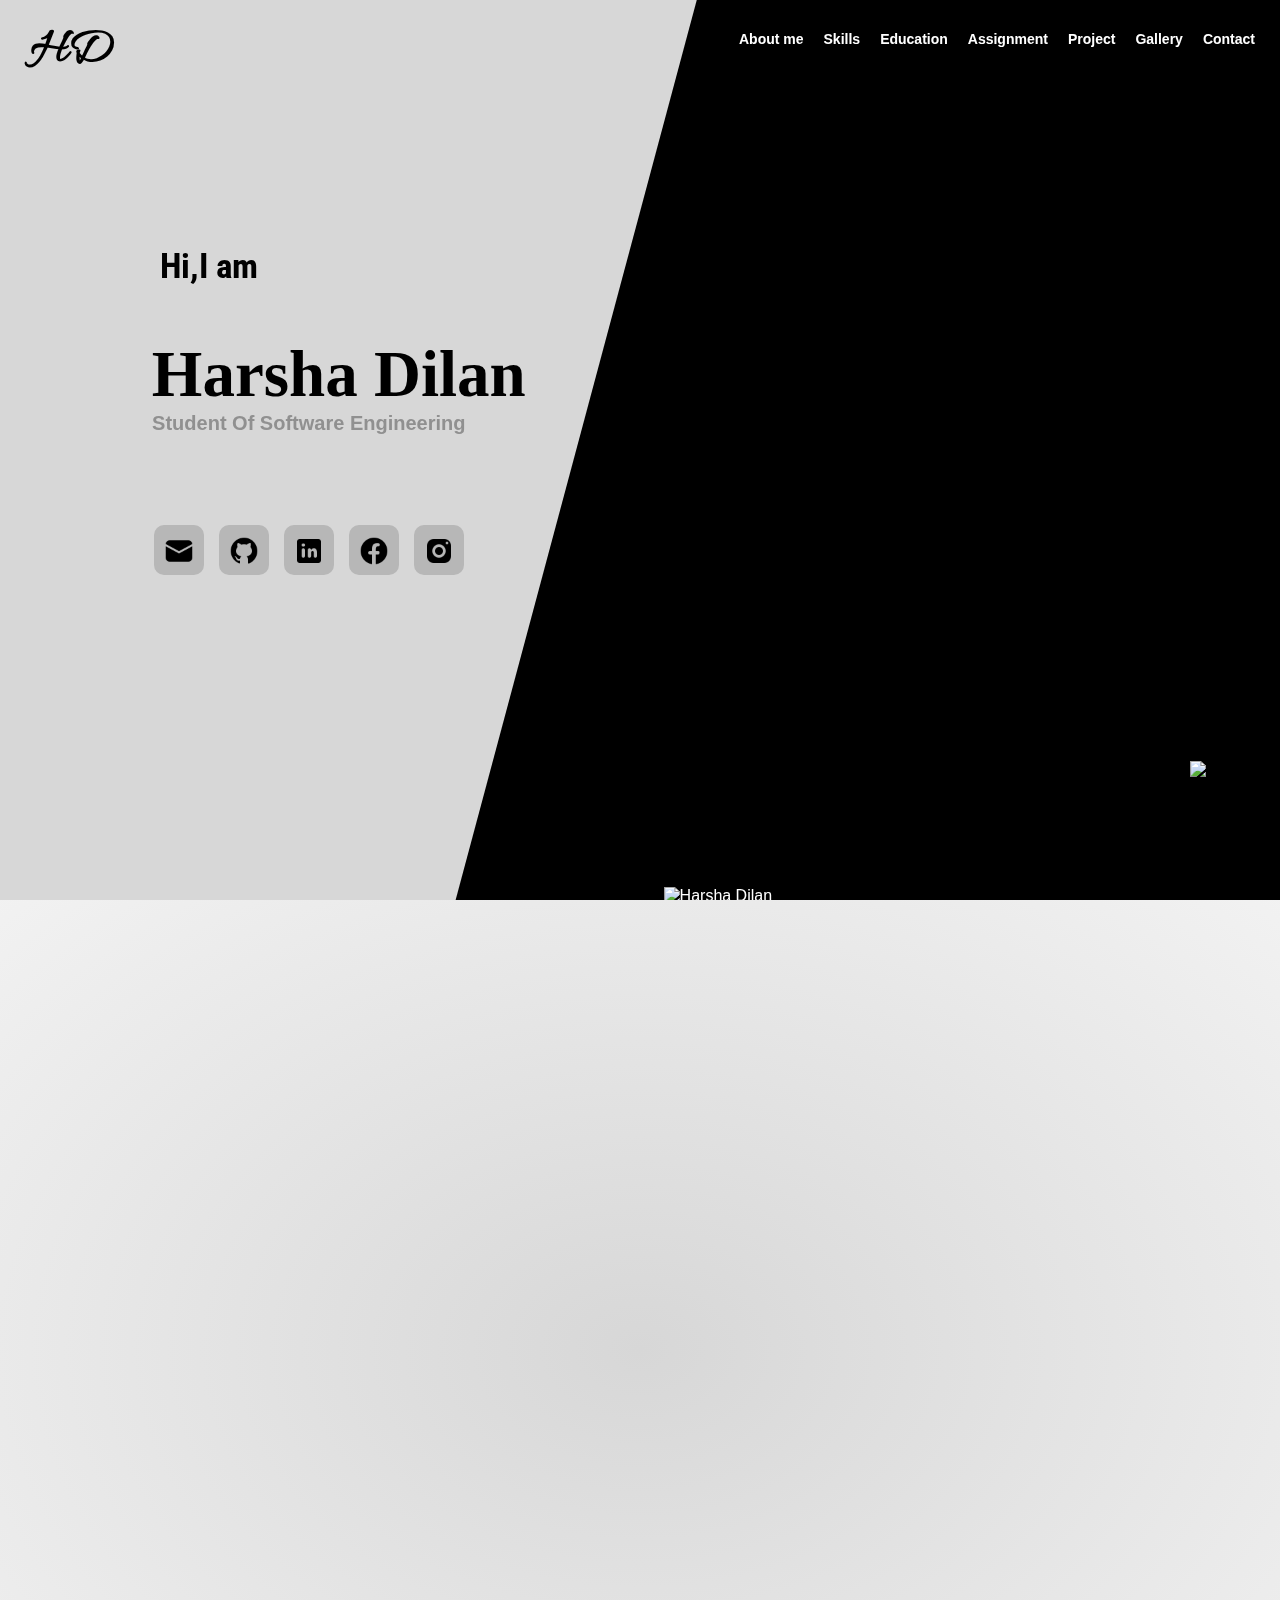
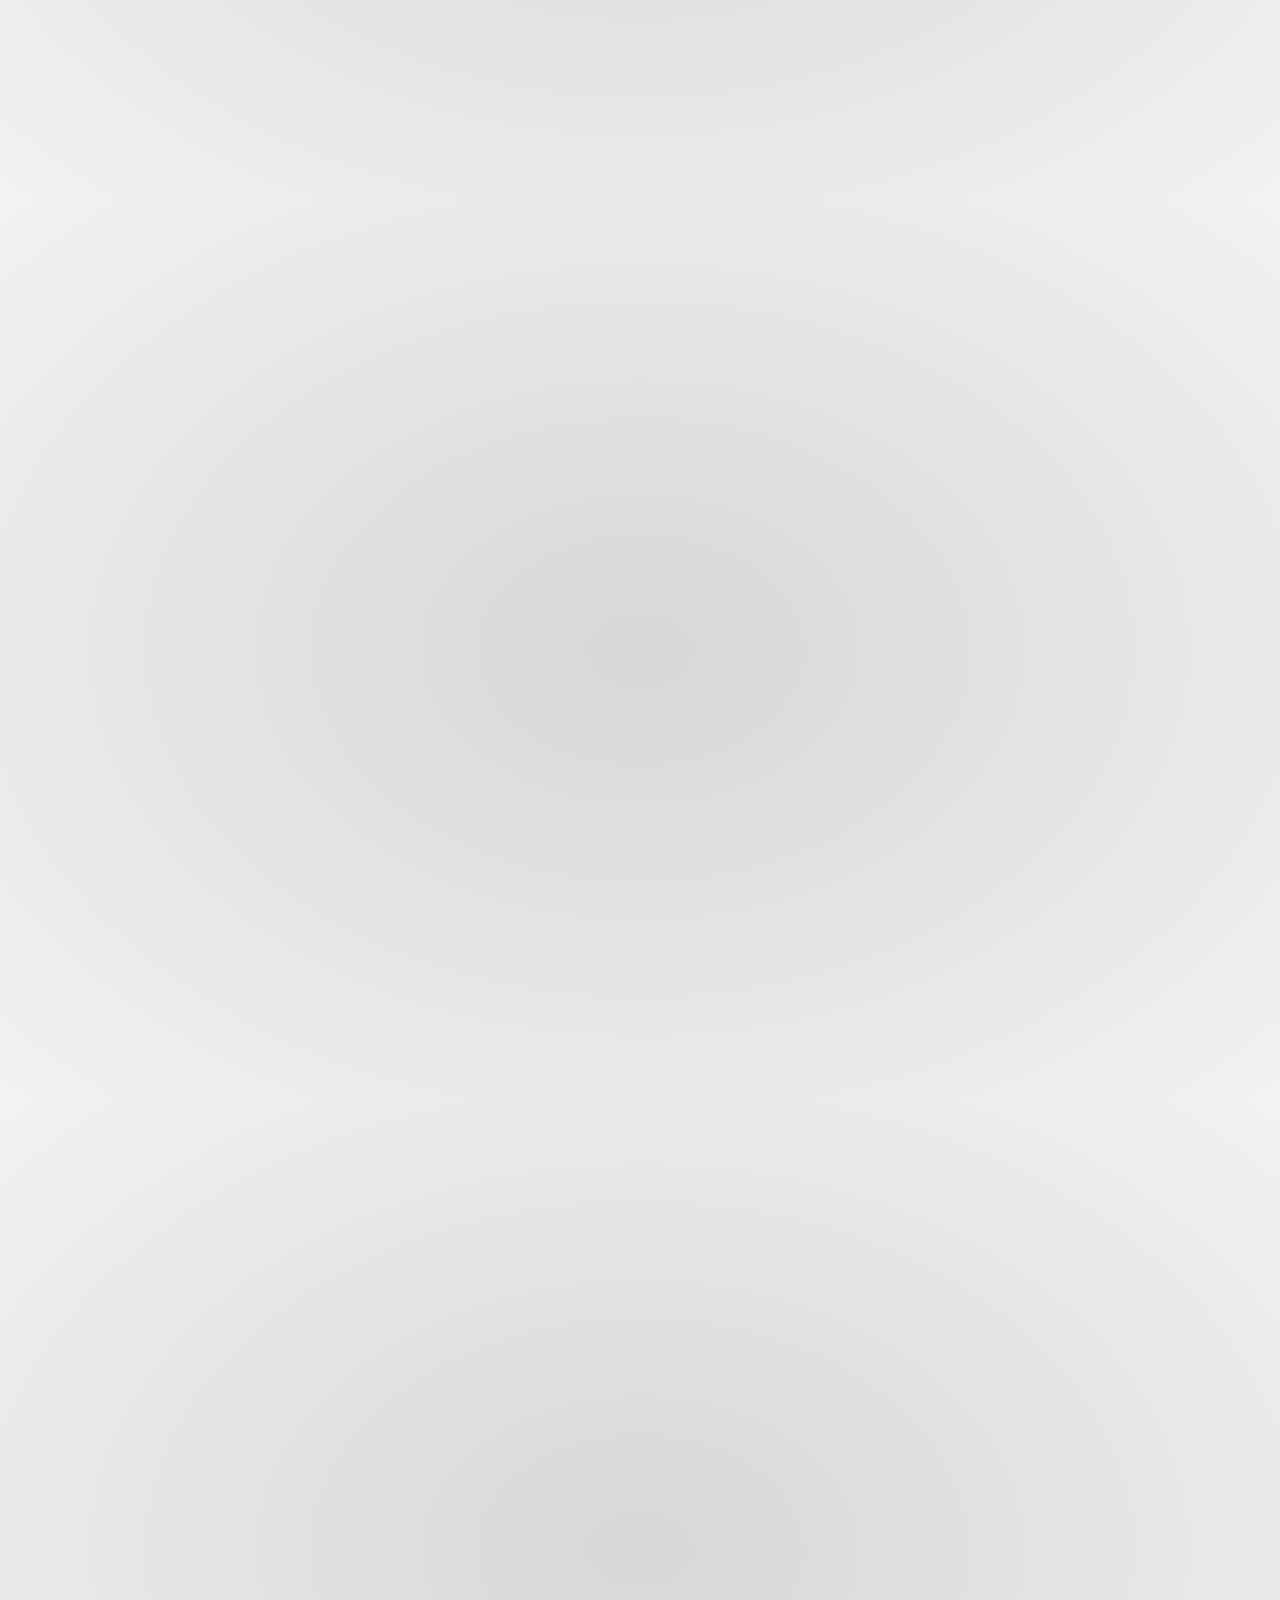
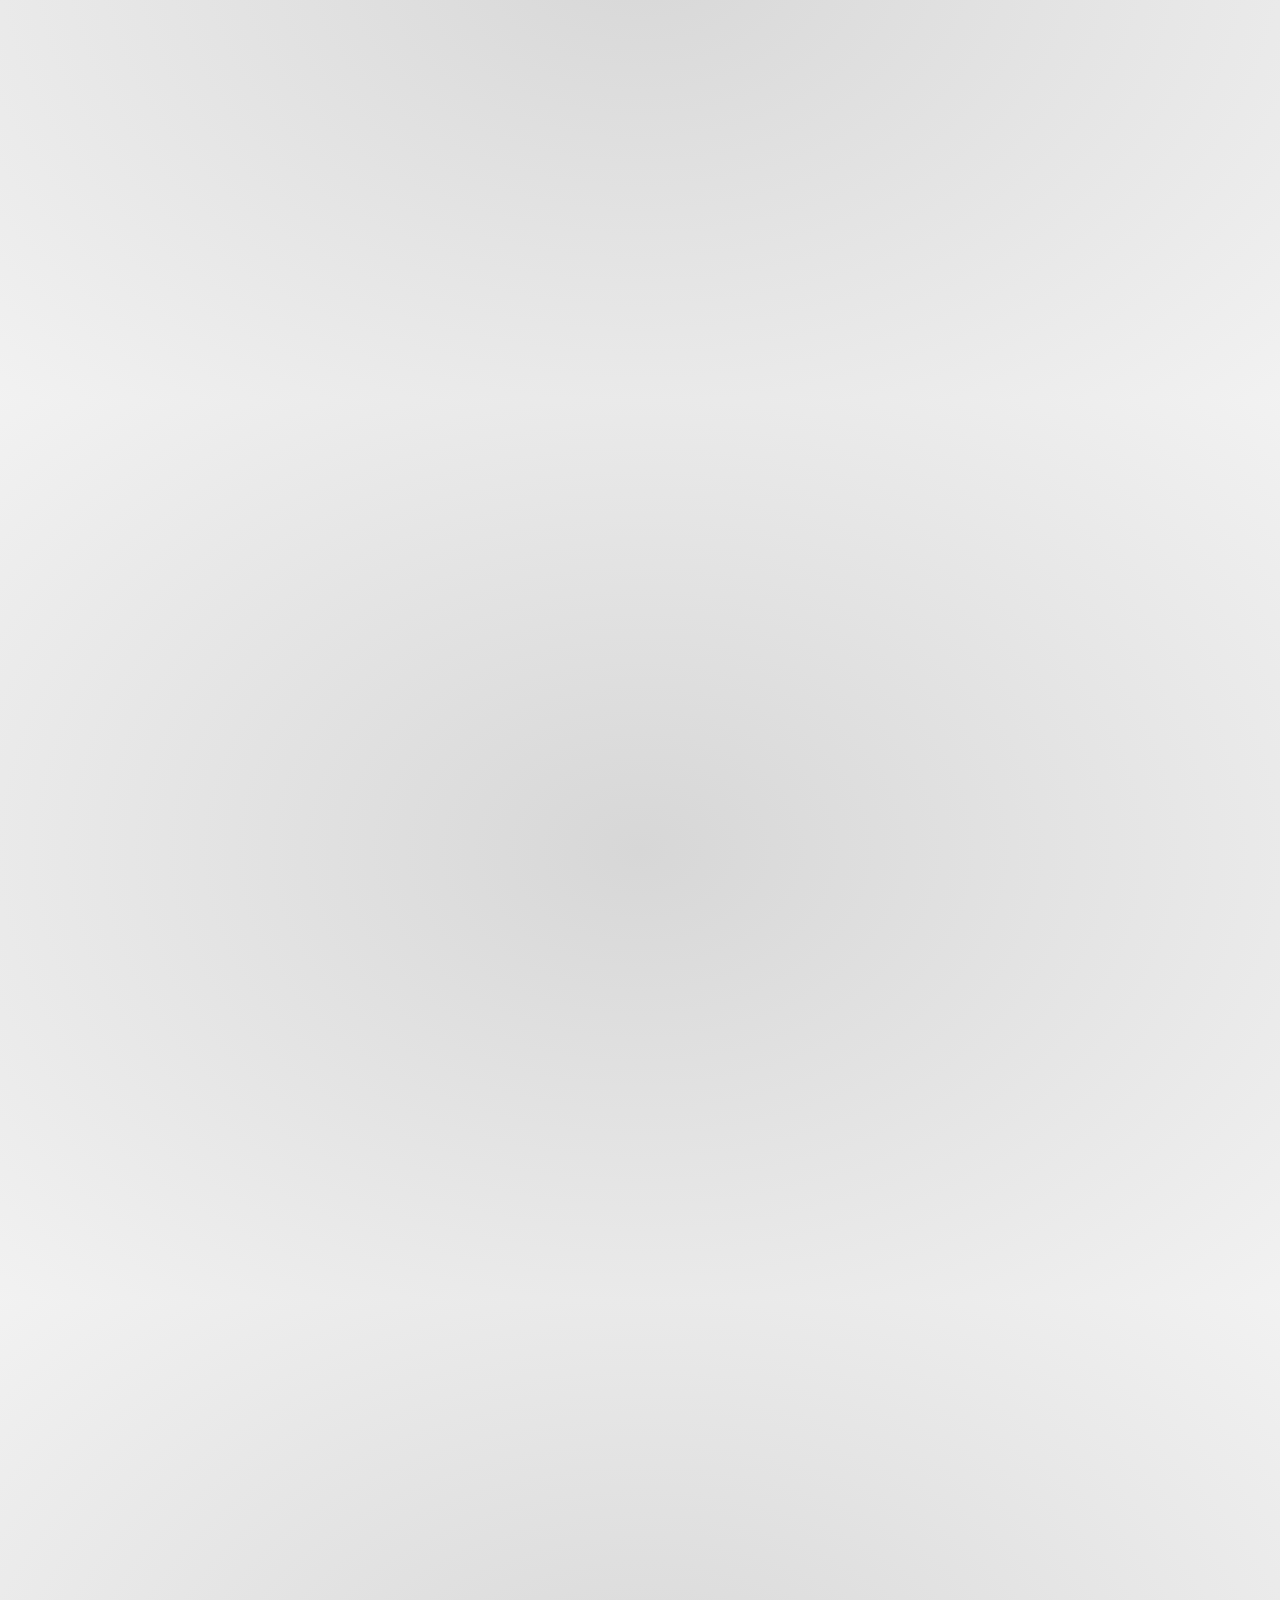
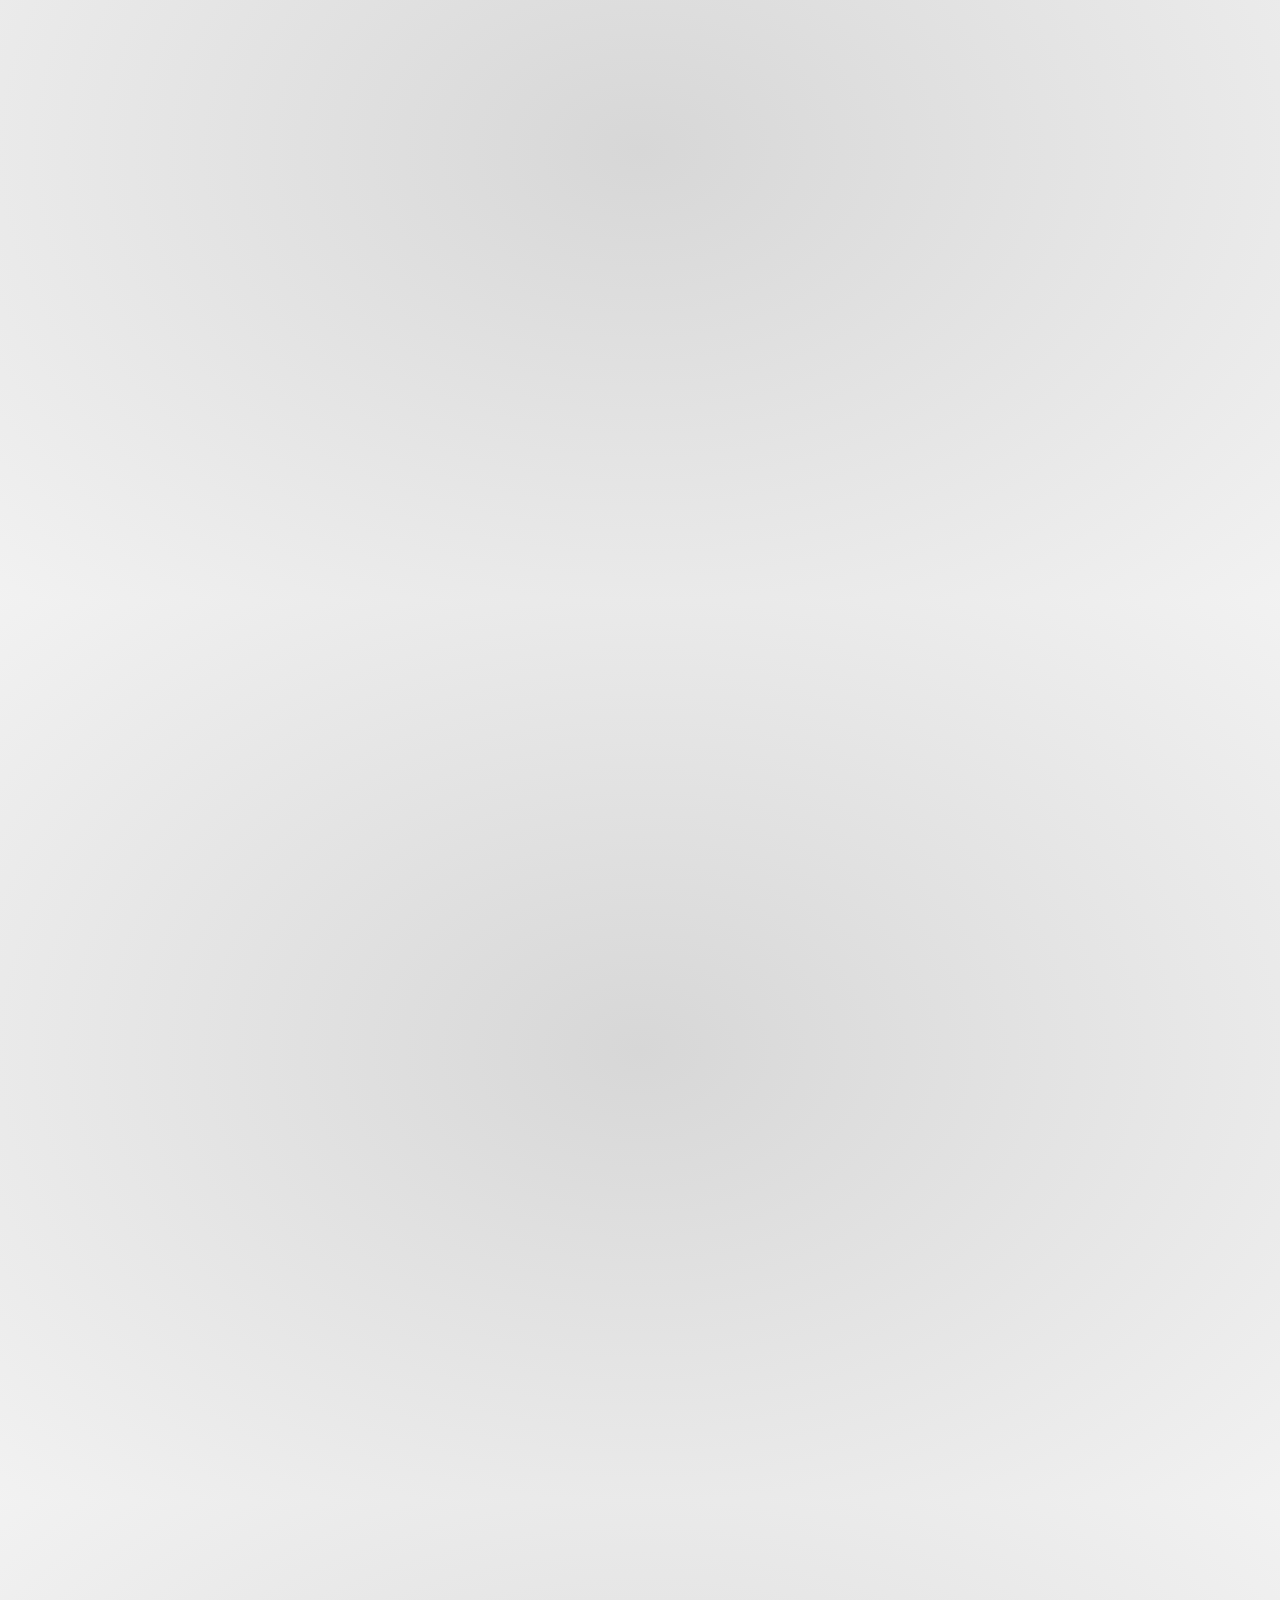
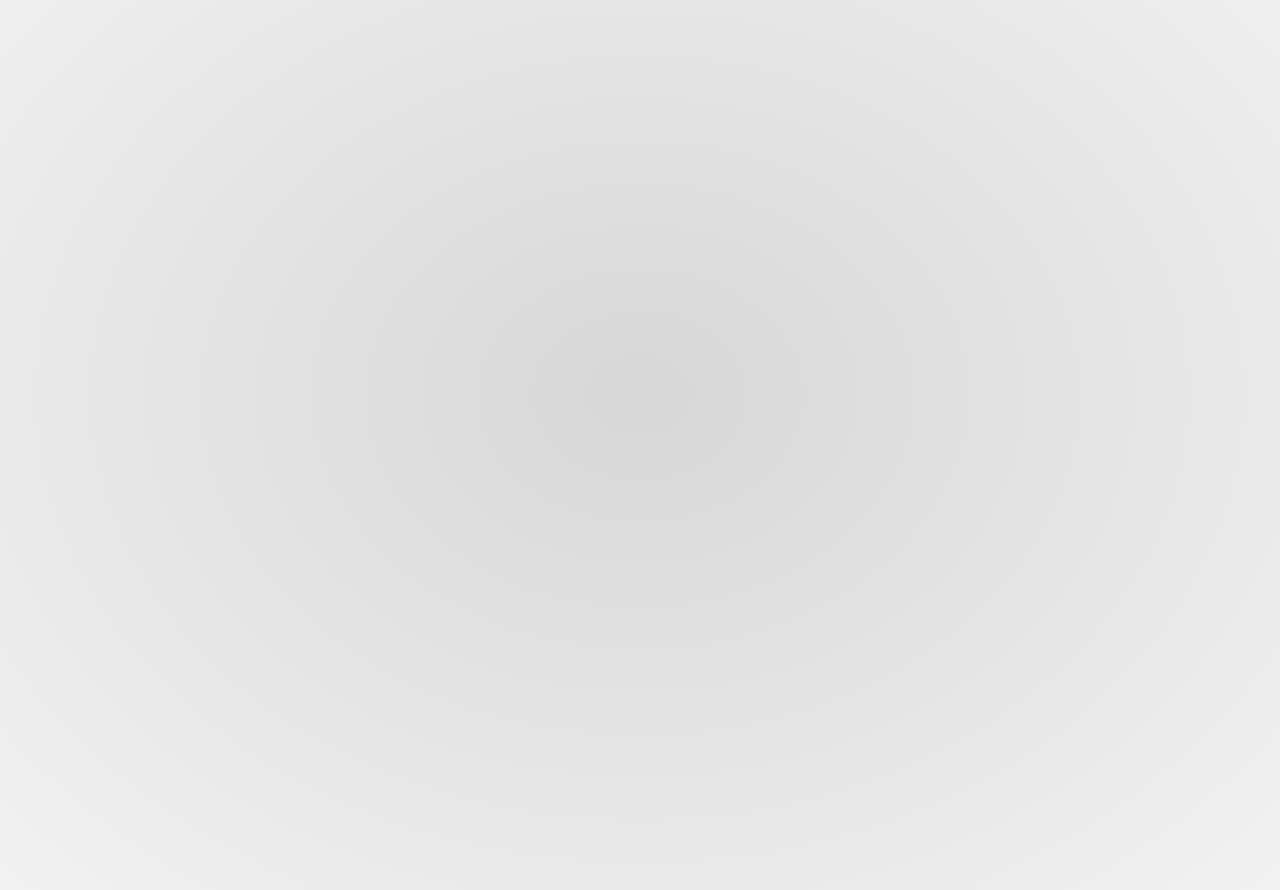
==== index.html @ 37a759e4 "set menu button and short cut button" ====
<!DOCTYPE html>
<html lang="en">
<head>
  <meta charset="UTF-8">
  <meta name="viewport" content="width=device-width, initial-scale=1">
  <meta name="author" content="Harsha Dilan">
  <meta name="keyword" content="HTML, CSS, JavaScript">
  <meta name="description" content="HTML, CSS, JavaScript">

  <title>Harsha Dilan</title>

  <link rel="icon" href="icon/hd_icon.png">

  <link rel="preconnect" href="https://fonts.googleapis.com">
  <link rel="preconnect" href="https://fonts.gstatic.com" crossorigin>
  <link href="https://fonts.googleapis.com/css2?family=Roboto+Condensed:ital,wght@0,100..900;1,100..900&display=swap" rel="stylesheet">

  <link rel="preconnect" href="https://fonts.googleapis.com">
  <link rel="preconnect" href="https://fonts.gstatic.com" crossorigin>
  <link href="https://fonts.googleapis.com/css2?family=Allura&display=swap" rel="stylesheet">

  <link href="https://unpkg.com/aos@2.3.1/dist/aos.css" rel="stylesheet">

  <link rel="stylesheet" href="https://cdnjs.cloudflare.com/ajax/libs/animate.css/4.1.1/animate.min.css"/>

  <link rel="stylesheet" href="https://cdnjs.cloudflare.com/ajax/libs/font-awesome/6.0.0-beta3/css/all.min.css">

  <link rel="stylesheet" href="css/style.css">
  <link rel="stylesheet" href="css/mediaQuery.css">

  <style>

  </style>
</head>
<body>
  <main class="hero" id="hero">
    <div class="left-section">
      <label>HD</label>
      <label data-aos="fade-up-right">Hi,I am</label>
      <label data-aos="fade-up-right"><span>H</span><span>a</span><span>r</span><span>s</span><span>h</span><span>a</span> <span>D</span><span>i</span><span>l</span><span>a</span><span>n</span></label>
      <label data-aos="fade-up-right" class="cursor typewriter-animation">Student Of Software Engineering</label>
      <div class="social-icons" data-aos="fade-up-right">
        <a href="mailto:harshadilanbb2020@gmail.com">
          <div>
            <img src="icon/email.png">
          </div>
        </a>
        <a href="https://github.com/harsha200210" target="_blank">
          <div>
            <img src="icon/github.png">
          </div>
        </a>
        <a href="https://www.linkedin.com/feed/" target="_blank">
          <div>
            <img src="icon/linkedin.png">
          </div>
        </a>
        <a href="https://www.facebook.com/harsha.dilan.7106?mibextid=ZbWKwL" target="_blank">
          <div>
            <img src="icon/facebook.png">
          </div>
        </a>
        <a href="https://www.instagram.com/harsha_dilan202?igsh=MWI4cDlzYmFmMzFqOQ==" target="_blank">
          <div>
            <img src="icon/instagram.png">
          </div>
        </a>
      </div>
    </div>
    <div class="right-section" id="right-section">
      <div class="divider"></div>
      <div class="right-section-content">
        <img src="image/harsha.png" alt="Harsha Dilan">
      </div>
    </div>
  </main>

  <div class="container" onclick="myFunction(this)">
    <div class="bar1"></div>
    <div class="bar2"></div>
    <div class="bar3"></div>
  </div>
  <div class="menu-div">
    <div>
      <img width="30" height="30" src="https://img.icons8.com/material-rounded/48/info.png" alt="info"/>
      <a href="#about">About</a>
    </div>
    <div>
      <img width="30" height="30" src="https://img.icons8.com/ios-glyphs/30/popular-woman.png" alt="popular-woman"/>
      <a href="#skill">Skills</a>
    </div>
    <div>
      <img width="64" height="64" src="https://img.icons8.com/glyph-neue/64/education.png" alt="education"/>
      <a href="#education">Education</a>
    </div>
    <div>
      <img width="50" height="50" src="https://img.icons8.com/ios-filled/50/signing-a-document.png" alt="signing-a-document"/>
      <a href="#assignment">Assignments</a>
    </div>
    <div>
      <img width="50" height="50" src="https://img.icons8.com/ios-filled/50/group-of-projects.png" alt="group-of-projects"/>
      <a href="#project">Projects</a>
    </div>
    <div>
      <img width="50" height="50" src="https://img.icons8.com/fluency-systems-filled/50/gallery.png" alt="gallery"/>
      <a href="#gallery">Gallery</a>
    </div>
    <div>
      <img width="50" height="50" src="https://img.icons8.com/ios-filled/50/contact-card.png" alt="contact-card"/>
      <a href="#contact">Contact</a>
    </div>
  </div>

  <div class="navbar">
    <ul>
      <li id="link"><a href="#about">About me</a></li>
      <li><a href="#skill">Skills</a></li>
      <li><a href="#education">Education</a></li>
      <li><a href="#assignment">Assignment</a></li>
      <li><a href="#project">Project</a></li>
      <li><a href="#gallery">Gallery</a></li>
      <li><a href="#contact">Contact</a></li>
    </ul>
  </div>

  <div class="up-btn">
    <img id="btn-open" width="50" height="50" src="https://img.icons8.com/ios-filled/50/circled-chevron-up.png" alt="circled-chevron-up"/>
    <img id="btn-close" width="50" height="50" src="https://img.icons8.com/ios-filled/50/cancel.png" alt="cancel"/>
  </div>

  <div class="menu-div-btn">
    <div>
      <img width="50" height="50" src="https://img.icons8.com/fluency-systems-filled/50/home.png" alt="home"/>
      <a href="#hero">Home</a>
    </div>
    <div>
      <img width="30" height="30" src="https://img.icons8.com/material-rounded/48/info.png" alt="info"/>
      <a href="#about">About</a>
    </div>
    <div>
      <img width="30" height="30" src="https://img.icons8.com/ios-glyphs/30/popular-woman.png" alt="popular-woman"/>
      <a href="#skill">Skills</a>
    </div>
    <div>
      <img width="64" height="64" src="https://img.icons8.com/glyph-neue/64/education.png" alt="education"/>
      <a href="#education">Education</a>
    </div>
    <div>
      <img width="50" height="50" src="https://img.icons8.com/ios-filled/50/signing-a-document.png" alt="signing-a-document"/>
      <a href="#assignment">Assignments</a>
    </div>
    <div>
      <img width="50" height="50" src="https://img.icons8.com/ios-filled/50/group-of-projects.png" alt="group-of-projects"/>
      <a href="#project">Projects</a>
    </div>
    <div>
      <img width="50" height="50" src="https://img.icons8.com/fluency-systems-filled/50/gallery.png" alt="gallery"/>
      <a href="#gallery">Gallery</a>
    </div>
    <div>
      <img width="50" height="50" src="https://img.icons8.com/ios-filled/50/contact-card.png" alt="contact-card"/>
      <a href="#contact">Contact</a>
    </div>
  </div>

  <main class="about" id="about">
    <div data-aos="fade-down">About me</div>
    <div data-aos="flip-left">
      <p>With years of experience in building robust and efficient server-side applications, I strive to develop systems that ensure smooth and reliable user experiences. My expertise spans a wide range of server technologies and database management principles, allowing me to bring any complex functionality to life.</p>
      <p> I excel at creating seamless interactions between the server, database, and client-side applications, ensuring that every project I undertake not only meets but exceeds expectations. Whether it’s optimizing performance, securing data, or developing scalable APIs, I approach each task with creativity and precision.</p>
      <p>I'm always eager to tackle new challenges and bring fresh solutions to the table. Let’s work together to build something remarkable!</p><br>
    </div>
    <div data-aos="fade-down">
      <img src="image/design_image.webp" alt="design">
    </div>
    <div data-aos="fade-down">Services</div>
    <section class="service">
      <div class="design" data-aos="fade-right">
        <img src="icon/design.png" alt="design">
        <label>Design</label>
        <p>I create modern and user-friendly designs tailored to your brand, ensuring an intuitive and engaging experience for your audience.</p>
      </div>
      <div class="development" data-aos="fade-left">
        <img src="icon/development.png" alt="development">
        <label>Developments</label>
        <p>From concept to completion, I build robust and scalable websites with clean code, ensuring functionality and performance across all platforms.</p>
      </div>
      <div class="maintenance" data-aos="fade-up">
        <img src="icon/maintenance.png" alt="maintenance">
        <label>Maintenance</label>
        <p>I offer ongoing website support and maintenance to keep your site updated, secure, and running smoothly, allowing you to focus on growing your business.</p>
      </div>
    </section>
  </main>

  <main id="skill" class="skill">
    <div data-aos="fade-down">Skills</div>
    <label data-aos="fade-right">Using Now :</label>
    <section class="using-skill">
      <div class="marquee" data-aos="zoom-in-up">
        <ul class="marquee-content">
          <li>
            <div>
              <img src="image/skill%20image/java.png" alt="Java">
              <label>Java</label>
            </div>
          </li>
          <li>
            <div>
              <img src="image/skill%20image/html.png" alt="HTML">
              <label>HTML</label>
            </div>
          </li>
          <li>
            <div>
              <img src="image/skill%20image/css.png" alt="CSS">
              <label>CSS</label>
            </div>
          </li>
          <li>
            <div>
              <img src="image/skill%20image/mysql.png" alt="MySql">
              <label>MySql</label>
            </div>
          </li>
          <li>
            <div>
              <img src="image/skill%20image/figma.png" alt="Figma">
              <label>Figma</label>
            </div>
          </li>
        </ul>
      </div>
    </section>
    <label data-aos="fade-right">Learning :</label>
    <section class="learning-skill" data-aos="zoom-in-up">
      <div>
        <img src="image/skill%20image/springBoot.png" alt="Spring Boot">
        <label>Spring Boot</label>
      </div>
      <div>
        <img src="image/skill%20image/dart.png" alt="Dart">
        <label>Dart</label>
      </div>
      <div>
        <img src="image/skill%20image/javaScript.png" alt="Java Script">
        <label>Java Script</label>
      </div>
    </section>
  </main>

  <main id="education" class="education">
    <div data-aos="fade-down">Education</div>
    <section class="dip-content" data-aos="zoom-in-up">
      <div class="wrap animate pop">
        <div class="overlay">
          <div class="overlay-content animate slide-left delay-2">
            <h1 class="animate slide-left pop delay-4">Diploma</h1>
            <p class="animate slide-left pop delay-5" style="color: white; margin-bottom: 2.5rem;"><em>IJSE</em></p>
          </div>
          <div class="image-content animate slide delay-5"></div>
          <div class="dots animate">
            <div class="dot animate slide-up delay-6"></div>
            <div class="dot animate slide-up delay-7"></div>
            <div class="dot animate slide-up delay-8"></div>
          </div>
        </div>
        <div class="text">
          <img class="inset" src="/image/download.png" alt="" /><br>
          <h3>Institute Of Software Engineering</h3><br>
          <div class="time">2023-2025</div><br><br><br>
          <h5>Diploma Of Software Engineering</h5><br>
          <p>Our mission being “Contributing most capable and reliable software engineers with profound knowledge in most recent technologies who can match up to demands of ever-evolving IT industry”, celebrating 16 years of excellence, IJSE has fortified the Sri Lankan IT sector, producing over 7000 skilled professionals who now excel in numerous reputed companies nationwide. IJSE, being one of the leading IT education providers in Sri Lanka has been focusing on enhancing the skills and attitudes which are desperately sought by the IT industry ever since its inception in 2006 with our most exquisite Software Engineering courses in Sri Lanka</p>
        </div>
      </div>
    </section>
  </main>

  <main id="assignment" class="assignment">
    <div data-aos="fade-down">Assignment</div>
    <section class="assignment-cards">
      <div class="assignment-1" data-aos="fade-down-right">
        <label>POS System</label>
        <p>Lorem ipsum dolor sit amet, consectetur adipisicing elit. Ad animi deserunt error et exercitationem explicabo ipsam, iste itaque laborum magni nisi optio quisquam quod rem suscipit totam voluptas. Fugit, obcaecati?</p>
        <a href="assignment/assignment_01.html" target="_blank">
          <button>Demo</button>
        </a>
        <a href="https://github.com/harsha200210/POS_System.git" target="_blank">
          <button>Code</button>
        </a>
      </div>
      <div class="assignment-2" data-aos="fade-down-left">
        <label>Portfolio</label>
        <p>Lorem ipsum dolor sit amet, consectetur adipisicing elit. Architecto debitis eligendi officiis quia quos similique tempora, tenetur! Accusamus ad culpa dolorum enim ex, maxime nesciunt odit quam, suscipit, tempore tenetur.</p>
        <a href="https://github.com/harsha200210/My_Portfolio.git" target="_blank">
          <button>Code</button>
        </a>
      </div>
      <div class="assignment-3" data-aos="fade-up-right">
        <label>Transition</label>
        <p>Lorem ipsum dolor sit amet, consectetur adipisicing elit. Architecto debitis eligendi officiis quia quos similique tempora, tenetur! Accusamus ad culpa dolorum enim ex, maxime nesciunt odit quam, suscipit, tempore tenetur.</p>
        <a href="pdf/03%20(1).pdf" target="_blank">
          <label>Sample PDF</label>
        </a>
        <button class="open-button" onclick="openFormAssignment3()">View Cases</button>

        <div class="form-popup" id="myForm">
          <form class="form-container">
            <div>
              <label>Case 01</label>
              <a href="assignment/Assignment_03_Internet_Technologies/case_01/case_01.html" target="_blank">Demo</a>
              <a href="https://github.com/harsha200210/Assignment_03/blob/main/case%2001/index.html" target="_blank">Code</a>
            </div>
            <div>
              <label>Case 02</label>
              <a href="assignment/Assignment_03_Internet_Technologies/case_02/case_02.html" target="_blank">Demo</a>
              <a href="https://github.com/harsha200210/Assignment_03/blob/main/case%2002/index.html" target="_blank">Code</a>
            </div>
            <div>
              <label>Case 03</label>
              <a href="assignment/Assignment_03_Internet_Technologies/case_03/case_03.html" target="_blank">Demo</a>
              <a href="https://github.com/harsha200210/Assignment_03/blob/main/case%2003/index.html" target="_blank">Code</a>
            </div>
            <div>
              <label>Case 04</label>
              <a href="assignment/Assignment_03_Internet_Technologies/case_04/case_04.html" target="_blank">Demo</a>
              <a href="https://github.com/harsha200210/Assignment_03/blob/main/case%2004/index.html" target="_blank">Code</a>
            </div>
            <div>
              <label>Case 05</label>
              <a href="assignment/Assignment_03_Internet_Technologies/case_05/case_05.html" target="_blank">Demo</a>
              <a href="https://github.com/harsha200210/Assignment_03/blob/main/case%2005/index.html" target="_blank">Code</a>
            </div>
            <div>
              <label>Case 06</label>
              <a href="assignment/Assignment_03_Internet_Technologies/case_06/case_06.html" target="_blank">Demo</a>
              <a href="https://github.com/harsha200210/Assignment_03/blob/main/case%2006/index.html" target="_blank">Code</a>
            </div>
            <div>
              <button type="button" class="btn-cancel" onclick="closeFormAssignment3()">Close</button>
            </div>
          </form>
        </div>
      </div>
      <div class="assignment-4" data-aos="fade-up-left">
        <label>Animation</label>
        <p>Lorem ipsum dolor sit amet, consectetur adipisicing elit. Architecto debitis eligendi officiis quia quos similique tempora, tenetur! Accusamus ad culpa dolorum enim ex, maxime nesciunt odit quam, suscipit, tempore tenetur.</p>
        <a href="pdf/04.pdf" target="_blank">
          <label>Sample PDF</label>
        </a>
        <button class="open-button" onclick="openFormAssignment4()">View Cases</button>

        <div class="form-popup" id="myForm1">
          <form class="form-container">
            <div>
              <label>Case 01</label>
              <a href="assignment/Assignment_04/case%2001/index.html" target="_blank">Demo</a>
              <a href="https://github.com/harsha200210/Assignment_04/blob/main/case%2001/index.html" target="_blank">Code</a>
            </div>
            <div>
              <label>Case 02</label>
              <a href="assignment/Assignment_04/case%2002/index.html" target="_blank">Demo</a>
              <a href="https://github.com/harsha200210/Assignment_04/blob/main/case%2002/index.html" target="_blank">Code</a>
            </div>
            <div>
              <label>Case 03</label>
              <a href="assignment/Assignment_04/case%2003/index.html" target="_blank">Demo</a>
              <a href="https://github.com/harsha200210/Assignment_04/blob/main/case%2003/index.html" target="_blank">Code</a>
            </div>
            <div>
              <label>Case 04</label>
              <a href="assignment/Assignment_04/case%2004/index.html" target="_blank">Demo</a>
              <a href="https://github.com/harsha200210/Assignment_04/blob/main/case%2004/index.html" target="_blank">Code</a>
            </div>
            <div>
              <label>Case 05</label>
              <a href="assignment/Assignment_04/case%2005/index.html" target="_blank">Demo</a>
              <a href="https://github.com/harsha200210/Assignment_04/blob/main/case%2005/index.html" target="_blank">Code</a>
            </div>
            <div>
              <label>Case 06</label>
              <a href="assignment/Assignment_04/case%2006/index.html" target="_blank">Demo</a>
              <a href="https://github.com/harsha200210/Assignment_04/blob/main/case%2006/index.html" target="_blank">Code</a>
            </div>
            <div>
              <button type="button" class="btn-cancel" onclick="closeFormAssignment4()">Close</button>
            </div>
          </form>
        </div>
      </div>
    </section>
  </main>

  <main id="project" class="project">
    <div data-aos="fade-down">Projects</div>
    <section class="project-divs">
      <div class="card" data-aos="fade-up-right">
        <div class="content">
          <div class="back">
            <div class="back-content back-content-1">
            </div>
          </div>
          <div class="front">
            <div class="front-content">
              <label>Connect Four Game</label>
              <p>This is the project of the first module of my 1st semester. This is a software made in connection with the connect four game. Some algorithm has been used for this.</p><br>
              <p><strong>Using Languages</strong></p>
              <p>Frontend : Java Fx</p>
              <p>Backend  : Java</p><br>
              <p class="code-p"><strong>Code</strong></p>
              <a class="git-ico"><i class="fa-brands fa-github fa-2xl"></i></a>
            </div>
          </div>
        </div>
      </div>
      <div class="card" data-aos="fade-up-left">
        <div class="content">
          <div class="back">
            <div class="back-content back-content-2">
            </div>
          </div>
          <div class="front">
            <div class="front-content">
              <label>Laptop Shop Management System</label>
              <p>This is my 1st semester final project. This is a standalone application made to manage a laptop shop. You can manage items, customers, suppliers, orders etc. in the shop.</p><br>
              <p><strong>Using Languages</strong></p>
              <p>Frontend : Java Fx</p>
              <p>Backend  : Java</p>
              <p>Database : MySql</p>
              <p class="code-p"><strong>Code</strong></p>
              <a class="git-ico"><i class="fa-brands fa-github fa-2xl"></i></a>
            </div>
          </div>
        </div>
      </div>
    </section>
  </main>

  <main id="gallery" class="gallery">
    <div data-aos="fade-down">Gallery</div>
    <section class="photo-section" data-aos="fade-up">
      <div class="photo-line line-1">
        <div></div>
        <div></div>
        <div></div>
        <div></div>
        <div></div>
      </div>
      <div class="photo-line line-2">
        <div></div>
        <div></div>
        <div></div>
        <div></div>
        <div></div>
      </div>
      <div class="photo-line line-3" >
        <div></div>
        <div></div>
        <div></div>
        <div></div>
        <div></div>
      </div>
    </section>
  </main>

  <main id="contact" class="contact">
    <div data-aos="fade-down">Contact</div>
    <section class="contact-section">
      <div class="send-email" data-aos="fade-up-right">
        <form class="email-form">
          <label>Drop Me A Line</label><br><br><br><br>
          <label for="name">Your Full Name</label><br><br>
          <label>
            <input type="text" id="name" placeholder="Enter your name">
          </label><br><br><br>
          <label for="email">Your Email</label><br><br>
          <label>
            <input type="text" id="email" placeholder="Enter your email">
          </label><br><br><br>
          <label for="subject">Subject</label><br><br>
          <label>
            <input type="text" id="subject" placeholder="Enter Subject">
          </label><br><br><br>
          <label for="message">Message</label><br><br>
          <textarea id="message" placeholder="Enter Message"></textarea><br><br>
          <button type="submit">Send Email</button>
        </form>
      </div>
      <div class="social" data-aos="fade-up-left">
        <div class="links">
          <div>
            <img width="96" height="96" src="https://img.icons8.com/color/144/gmail--v1.png" alt="gmail--v1"/>
            <a href=mailto:harshadilanbb2020@gmail.com">harshadilanbb2020@gmail.com</a>
          </div>
          <div>
            <img width="96" height="96" src="https://img.icons8.com/color/144/whatsapp--v1.png" alt="whatsapp--v1"/>
            <a href="tel:+94779349305">+94 77 934 9305</a>
          </div>
          <div>
            <img width="96" height="96" src="https://img.icons8.com/color/96/marker--v1.png" alt="marker--v1"/>
            <p>No.40,Nagalakanda,Maha Uduwa,Horana,Kaluthara,Sri Lanka</p>
          </div>
          <div>
            <a href="https://www.instagram.com/harsha_dilan202?igsh=MWI4cDlzYmFmMzFqOQ==" target="_blank"><img width="96" height="96" src="https://img.icons8.com/fluency/96/instagram-new.png" alt="instagram-new"/></a>
            <a href="https://www.facebook.com/harsha.dilan.7106?mibextid=ZbWKwL" target="_blank"><img width="96" height="96" src="https://img.icons8.com/color/96/facebook.png" alt="facebook"/></a>
            <a href="https://github.com/harsha200210" target="_blank"><img width="96" height="96" src="https://img.icons8.com/ios-filled/50/github.png" alt="github"/></a>
            <a href="https://www.linkedin.com/feed/" target="_blank"><img width="96" height="96" src="https://img.icons8.com/color/96/linkedin.png" alt="linkedin"/></a>
          </div>
        </div>
      </div>
    </section>
  </main>

  <script src="https://unpkg.com/aos@2.3.1/dist/aos.js"></script>
  <script src="https://code.jquery.com/jquery-3.6.0.min.js"></script>
  <script>
    document.addEventListener("DOMContentLoaded", function() {
      const root = document.documentElement;
      const marqueeElementsDisplayed = getComputedStyle(root).getPropertyValue("--marquee-elements-displayed");
      const marqueeContent = document.querySelector("ul.marquee-content");

      if (marqueeContent) {  // Ensure marqueeContent exists
        root.style.setProperty("--marquee-elements", marqueeContent.children.length);

        for (let i = 0; i < marqueeElementsDisplayed; i++) {
          marqueeContent.appendChild(marqueeContent.children[i].cloneNode(true));
        }
      }
      AOS.init();
    });
  </script>
  <script src="script.js"></script>
</body>
</html>
---- css/style.css ----
body {
  margin: 0;
  font-family: Arial, sans-serif;
  overflow-x: hidden;
  align-content: center;
}

.hero {
  display: flex;
  height: 100vh;
  width: 100vw;
  overflow: hidden;
  position: relative;
  /*position: fixed;*/
  /*z-index: 10;*/
}

.left-section {
  background-color: #D7D7D7; /* Light gray */
  width: 50%;
  position: relative;
  z-index: 1;
  display: flex;
  align-items: center;
  justify-content: center;
  flex-direction: column;
  padding-left: 5%;
}

.right-section {
  background-color: #000000; /* Black */
  width: 50%;
  position: relative;
  z-index: 1;
  display: flex;
  align-items: center;
  justify-content: center;
}

.divider {
  position: absolute;
  width: 120%; /* Make the divider extend beyond the viewport */
  height: 150%; /* Increase height to cover the entire height even after rotation */
  background-color: #000000;
  transform: skew(-15deg,-15deg);
  z-index: 0;
  top: -25%;
  left: -20%;
  overflow: hidden;
}

.right-section-content {
  position: absolute;
  z-index: 2; /* Ensure content is above the divider */
  text-align: center;
  color: white;
  bottom: -5px;
}

.right-section-content>img{
  width: 34vw;
  height: 92vh;
  position: sticky;
}

/* Additional styling for text and buttons */
h1 {
  margin: 0;
  font-size: 3em;
  color: #000000; /* Black text */
}

h2 {
  font-size: 1.5em;
  color: #666666; /* Gray text */
  margin: 10px 0 30px 0;
}

.social-icons {
  display: flex;
  gap: 15px;
  margin-top: 20px;
  position: relative;
  right: 100px;
  top: 20px;
}

.container {
  cursor: pointer;
  position: absolute;
  top: 20px;
  right: 20px;
  display: none;
  z-index: 10;
  overflow: hidden;
}

.bar1, .bar2, .bar3 {
  width: 35px;
  height: 5px;
  background-color: white;
  margin: 6px 0;
  transition: 0.4s;
}

.change .bar1 {
  transform: translate(0, 11px) rotate(-45deg);
}

.change .bar2 {opacity: 0;}

.change .bar3 {
  transform: translate(0, -11px) rotate(45deg);
}

.menu-div-btn{
  width: 130px;
  height: 250px;
  display: none;
  grid-template-columns: 1fr;
  position: fixed;
  bottom: 17vh;
  right: 6vw;
  z-index: 10;
  background:radial-gradient(#D7D7D7 0%,white 150%);
  border-radius: 10px 0 10px 10px;
  overflow: hidden;
}

@keyframes menuDivBtnHeight {
  from {
    height: 0;
  }
  to{
    height: 250px;
  }
}
@keyframes menuDivBtnHeightMin {
  from {
    height: 250px;
  }
  to{
    height: 0;
  }
}


.menu-div-btn>div>img{
  width: 20px;
  height: 20px;
  position: absolute;
  top: 20%;
  left: 8%;
}

.menu-div-btn>div>a{
  text-decoration: none;
  color: black;
  font-size: 13px;
  font-weight: bold;
  position: absolute;
  left: 35%;
  top: 30%;
}

.menu-div{
  width: 230px;
  height: 400px;
  display: none;
  grid-template-columns: 1fr;
  position: absolute;
  top: 55px;
  right: 20px;
  z-index: 10;
  background-color: white;
  border-radius: 10px 0 10px 10px;
  overflow: hidden;
}

.menu-div>div , .menu-div-btn>div{
  position: relative;
}

.menu-div>div>a{
  text-decoration: none;
  color: black;
  font-size: 18px;
  font-weight: bold;
  position: absolute;
  left: 35%;
  top: 30%;
}

.menu-div>div>a:focus .menu-div{
  display: none;
}

.menu-div>div>img{
  width: 30px;
  height: 30px;
  position: absolute;
  top: 20%;
  left: 8%;
}

.navbar {
  position: absolute;
  top: 30px;
  right: 30px;
  z-index: 2;
  overflow: hidden;
}

.navbar ul {
  list-style: none;
  display: flex;
  gap: 20px;
  padding: 0;
  margin: 0;
}

.navbar ul li {
  display: inline;
}

.navbar ul li a {
  text-decoration: none;
  color: white;
  font-weight: bold;
  padding: 10px 20px;
  border-radius: 5px;
  background-color: transparent;
}

.navbar ul li a.contact-nav {
  border: 2px solid white;
  padding: 8px 18px;
  background-color: transparent;
}

img{
  width: 65%;
  height: 65%;
  position: relative;
  bottom: -41px;
}

.left-section>label:nth-child(1){
  font-size: 50px;
  font-family: "Allura", cursive;
  font-weight: bolder;
  position: absolute;
  top: 20px;
  left: 30px;
}

.left-section>label:nth-child(2){
  font-size: 40px;
  font-weight: bolder;
  font-family: "Roboto Condensed", sans-serif;
  position: relative;
  bottom: 100px;
  right: 220px;
}

.left-section>label:nth-child(3){
  font-size: 80px;
  font-weight: bolder;
  font-family: Serif,sans-serif;
  position: relative;
  bottom: 50px;
  right: 50px;
}

.left-section>label:nth-child(4){
  font-size: 25px;
  color: #909090;
  font-weight: bold;
  position: relative;
  bottom: 50px;
  right: 80px;
}

.cursor{
  position: relative;
  width: 24em;
  margin: 0 auto;
  font-size: 30px;
  text-align: center;
  white-space: nowrap;
  overflow: hidden;
  transform: translateY(-50%);
}
.typewriter-animation {
  animation:
    typewriter 5s steps(50) 1s infinite both,
    blinkingCursor 500ms steps(50) infinite ;
}
@keyframes typewriter {
  from { width: 0; }
  to { width: 100%; }
}
@keyframes blinkingCursor{
  from { border-right-color: rgba(255,255,255,.75); }
  to { border-right-color: transparent; }
}

.social-icons>a>div{
  width: 61px;
  height: 56px;
  background-color: #b7b7b7;
  border-radius: 10px;
  transition: background-color 1s;
}

.social-icons>a>div>img{
  position: relative;
  top: 10px;
  left: 0;
  right: 0;
  margin: auto;
  display: flex;
}

.social-icons>a>div:hover{
  background-color: #D7D7D7;
  transform: scale(1.3) translateY(-5px);
}

.up-btn{
  width: 70px;
  aspect-ratio: 1/1;
  position: fixed;
  z-index: 10;
  top: 80vh;
  left: 90vw;
}
#btn-close{
  display: none;
}

/*------------ about section ---------*/

.about{
  width: 100vw;
  height: 100vh;
  background:radial-gradient(#D7D7D7 0%,white 150%);
  overflow: hidden;
}

.about>div:first-child{
  width: 20%;
  height: 9%;
  border: 8px solid black;
  display: flex;
  justify-content: center;
  align-items: center;
  position: relative;
  left: 0;
  right: 0;
  top: 40px;
  margin: auto;
  font-size: 35px;
  font-weight: bold;
}

.about>div:nth-child(2){
  width: 90%;
  height: 20%;
  position: relative;
  left: 0;
  right: 0;
  top: 45px;
  margin: auto;
  color: #445151;
  font-weight: normal;
  font-size: 18px;
}

.about>div:nth-child(2)>p{
  font-size: 18px;
  font-weight: normal;
}

.about>div:nth-child(3){
  position: relative;
  left: 0;
  right: 0;
  bottom: 22px;
  margin: auto;
  display: flex;
  justify-content: center;
  align-items: center;
}

.about>div:nth-child(3)>img{
  width: 250px;
}

.about>div:nth-child(4){
  width: 12%;
  height: 5%;
  border-left: 4px solid black;
  border-right: 4px solid black;
  display: flex;
  justify-content: center;
  align-items: center;
  position: relative;
  left: 0;
  right: 0;
  top: -6px;
  margin: auto;
  font-size: 26px;
  font-weight: bolder;
}

.service{
  width: 70%;
  height: 40%;
  display: grid;
  grid-template-columns: 1fr 1fr;
  position: relative;
  left: 0;
  right: 0;
  top: 0;
  margin: auto;
}
.service>div:last-child{
  grid-column: 1/3;
}

.service>div>img{
  width: 61px;
  height: 67px;
  position: relative;
  z-index: 2;
}

.service>div>label{
  font-size: 22px;
  font-weight: bold;
  position: relative;
  z-index: 3;
}

.service>div>p{
  font-size: 16px;
  width: 80%;
  position: relative;
  left: 0;
  right: 0;
  top: 20px;
  margin: auto;
  display: flex;
  justify-content: center;
  align-items: center;
}

.design>img,.development>img{
  position: relative;
  top: 20px;
  left: 30px;
}

.maintenance>label{
  position: relative;
  display: flex;
  justify-content: center;
  align-items: center;
  top: -20px;
}

.maintenance>img{
  position: relative;
  left: -70px;
  right: 0;
  top: 20px;
  margin: auto;
  display: flex;
  justify-content: center;
  align-items: center;
}

.maintenance>p{
  left: 0;
  top: 5px;
}

/*.backgroundImage{*/
/*  width: 600px;*/
/*  height: 500px;*/
/*  position: absolute;*/
/*  overflow: hidden;*/
/*  right: 0;*/
/*  transform: translate(200px,-400px);*/
/*}*/

/*.backgroundImage>img{*/
/*  width: 400px;*/
/*  height: 400px;*/
/*  transform: rotate(25deg);*/
/*  z-index: 4;*/
/*  position: absolute;*/
/*  top: 0;*/
/*  right: 0;*/
/*  overflow: hidden;*/

/*  animation: backgroundImageAnimation 4s infinite;*/
/*}*/

/*@keyframes backgroundImageAnimation {*/
/*  0%{*/
/*    transform: rotate(35deg);*/
/*  }*/
/*  50%{*/
/*    transform: rotate(-35deg);*/
/*  }*/
/*  100%{*/
/*    transform: rotate(35deg);*/
/*  }*/
/*}*/

/*------------ skill section ---------*/

.skill{
  width: 100vw;
  height: 100vh;
  background:radial-gradient(#D7D7D7 0%,white 150%);
  overflow: hidden;
}

.skill>div:first-child{
  width: 20%;
  height: 9%;
  border: 8px solid black;
  display: flex;
  justify-content: center;
  align-items: center;
  position: relative;
  left: 0;
  right: 0;
  top: 40px;
  margin: auto;
  font-size: 35px;
  font-weight: bold;
}

.skill>label{
  position: relative;
  left: 5%;
  top: 70px;
  font-size: 30px;
  font-weight: bolder;
}

.using-skill{
  width: 90%;
  height: 25%;
  /*display: grid;*/
  /*grid-template-columns: repeat(5,1fr);*/
  position: relative;
  left: 0;
  right: 0;
  top: 90px;
  margin: auto;
}

.skill>section>div{
  position: relative;
}

.marquee-content li>div>img, .learning-skill>div>img{
  width: 150px;
  height: 150px;
  position: absolute;
  left: 0;
  right: 0;
  bottom: 65px;
  margin: auto ;
}

.marquee-content li>div>label, .learning-skill>div>label{
  position: absolute;
  left: 0;
  right: 0;
  bottom: 30px;
  margin: auto;
  display: flex;
  justify-content: center;
  align-items: center;
  font-size: 24px;
}

.skill>label:nth-child(4){
  top: 150px;
}

.learning-skill{
  width: 50%;
  height: 25%;
  display: grid;
  grid-template-columns: repeat(3,1fr);
  position: relative;
  left: 5%;
  top: 190px;
}

@import url('https://fonts.googleapis.com/css?family=Montserrat');


:root {
  --marquee-width: 90vw;
  --marquee-height: 20vh;
  --marquee-elements-displayed: 5;
  --marquee-element-width: calc(var(--marquee-width) / var(--marquee-elements-displayed));
  --marquee-animation-duration: 15s; /* Set this based on how fast you want the scroll */
}

.marquee {
  width: var(--marquee-width);
  height: var(--marquee-height);
  color: black;
  overflow: hidden;
  position: relative;
  top: 0;
  bottom: 0;
  margin: auto;
}
.marquee:before, .marquee:after {
  position: absolute;
  top: 0;
  width: 10rem;
  height: 100%;
  content: "";
  z-index: 1;
}
.marquee:before {
  left: 0;
  /*background: linear-gradient(to right, #111 0%, transparent 100%);*/
}
.marquee:after {
  right: 0;
  /*background: linear-gradient(to left, #111 0%, transparent 100%);*/
}
.marquee-content {
  list-style: none;
  height: 100%;
  display: flex;
  animation: scrolling var(--marquee-animation-duration) linear infinite;
}
/*.marquee-content:hover {*/
/*  animation-play-state: paused;*/
/*}*/
@keyframes scrolling {
  0% { transform: translateX(0); }
  100% { transform: translateX(calc(-1 * var(--marquee-element-width) * var(--marquee-elements-displayed))); }
}
.marquee-content li {
  display: flex;
  justify-content: center;
  align-items: center;
  /* text-align: center; */
  flex-shrink: 0;
  width: var(--marquee-element-width);
  max-height: 100%;
  font-size: calc(var(--marquee-height)*3/4); /* 5rem; */
  white-space: nowrap;
  position: relative;
}

/*@media (max-width: 600px) {*/
/*  html { font-size: 12px; }*/
/*  .using-skill {*/
/*    --marquee-width: 100vw;*/
/*    --marquee-height: 20vh;*/
/*    --marquee-elements-displayed: 3;*/
/*  }*/
/*  .marquee:before, .marquee:after { width: 5rem; }*/
/*}*/

/*------------ education section ---------*/

.education{
  width: 100vw;
  height: 100vh;
  background:radial-gradient(#D7D7D7 0%,white 150%);
  overflow: hidden;
}

.education>div:first-child{
  width: 20%;
  height: 9%;
  border: 8px solid black;
  display: flex;
  justify-content: center;
  align-items: center;
  position: relative;
  left: 0;
  right: 0;
  top: 40px;
  margin: auto;
  font-size: 35px;
  font-weight: bold;
}

.dip-content{
  position: relative;
  top: 60px;
  left: 0;
  right: 0;
  bottom: 0;
  margin: auto;
}

h1 {
  font-size: 4.8vmin;
  text-align: center;
  color: white;
}
p {
  font-size: max(10pt, 1.5vmin);
  line-height: 1.4;
  color: #0e390e;
  margin-bottom: 1.5rem;
}

.wrap {
  display: flex;
  flex-wrap: nowrap;
  justify-content: space-between;
  width: 90vmin;
  height: 65vmin;
  margin: 2rem auto;
  border: 3px solid;
  /*border-image: linear-gradient(*/
  /*  -50deg,*/
  /*  #800000,*/
  /*  red,*/
  /*  #ff0000,*/
  /*  white,*/
  /*  #ff0000,*/
  /*  red,*/
  /*  #800000*/
  /*)*/
  /*1;*/
  transition: 0.3s ease-in-out;
  position: relative;
  overflow: hidden;
  box-sizing: border-box;
}
.overlay {
  position: relative;
  display: flex;
  width: 100%;
  height: 100%;
  padding: 1rem 0.75rem;
  background: #0C090A;
  transition: 0.4s ease-in-out;
  z-index: 1;
  box-sizing: border-box;
}
.overlay-content {
  display: flex;
  flex-direction: column;
  justify-content: space-between;
  width: 15vmin;
  height: 100%;
  padding: 0.5rem 0 0 0.5rem;
  border: 3px solid;
  border-image: linear-gradient(
    to bottom,
    #800000 5%,
    red 35% 65%,
    #800000 95%
  )
  0 0 0 100%;
  transition: 0.3s ease-in-out 0.2s;
  z-index: 1;
}
.image-content {
  position: absolute;
  top: 0;
  right: 0;
  width: 60vmin;
  height: 100%;
  background-image: url("/image/vecteezy_laptop-with-graduation-cap-and-books-on-wooden-table-against_23218474.jpg");
  background-size: cover;
  transition: 0.3s ease-in-out;
  /* border: 1px solid green; */
}

.inset {
  max-width: 50%;
  max-height: 20%;
  border-radius: 0.25em;
  float: left;
  box-sizing: border-box;
  position: relative;
  top: 0;
  left: 0;
}

.dots {
  position: absolute;
  bottom: 1rem;
  right: 2rem;
  display: flex;
  flex-direction: row;
  justify-content: space-around;
  align-items: center;
  width: 55px;
  height: 4vmin;
  transition: 0.3s ease-in-out 0.3s;
}
.dot {
  width: 14px;
  height: 14px;
  background: white;
  border: 1px solid indigo;
  border-radius: 50%;
  transition: 0.3s ease-in-out 0.3s;
}

.text {
  position: absolute;
  top: 0;
  right: 0;
  width: 60vmin;
  height: 100%;
  padding: 3vmin 4vmin;
  background: #fff;
  box-shadow: inset 1px 1px 15px 0 rgba(0 0 0 / 0.4);
  overflow-y: hidden;
  box-sizing: border-box;
}

.text>h3{
  width: 40%;
  position: absolute;
  top: 10px;
  right: 10px;
}

.text>h5{
  position: absolute;
  top: 30%;
}

.text>p{
  width: 90%;
  position: absolute;
  top: 40%;
}

.time{
  width: 20%;
  height: 5%;
  background-color: #FFB400;
  align-items: center;
  justify-content: center;
  display: flex;
  font-size: 12px;
  color: white;
  position: absolute;
  top: 23%;
}

.wrap:hover .overlay {
  transform: translateX(-60vmin);
}
.wrap:hover .image-content {
  width: 50vmin;
}
.wrap:hover .overlay-content {
  border: none;
  transition-delay: 0.2s;
  transform: translateX(60vmin);
}
.wrap:hover .dots {
  transform: translateX(1rem);
}
.wrap:hover .dots .dot {
  background: red;
}

/* Animations and timing delays */
.animate {
  animation-duration: 0.7s;
  animation-timing-function: cubic-bezier(0.26, 0.53, 0.74, 1.48);
  animation-fill-mode: backwards;
}
/* Pop In */
.pop {
  animation-name: pop;
}
@keyframes pop {
  0% {
    opacity: 0;
    transform: scale(0.5, 0.5);
  }
  100% {
    opacity: 1;
    transform: scale(1, 1);
  }
}

/* Slide In */
.slide {
  animation-name: slide;
}
@keyframes slide {
  0% {
    opacity: 0;
    transform: translate(4em, 0);
  }
  100% {
    opacity: 1;
    transform: translate(0, 0);
  }
}

/* Slide Left */
.slide-left {
  animation-name: slide-left;
}
@keyframes slide-left {
  0% {
    opacity: 0;
    transform: translate(-40px, 0);
  }
  100% {
    opacity: 1;
    transform: translate(0, 0);
  }
}

.slide-up {
  animation-name: slide-up;
}
@keyframes slide-up {
  0% {
    opacity: 0;
    transform: translateY(3em);
  }
  100% {
    opacity: 1;
    transform: translateY(0);
  }
}

.delay-1 {
  animation-delay: 0.3s;
}
.delay-2 {
  animation-delay: 0.6s;
}
.delay-3 {
  animation-delay: 0.9s;
}
.delay-4 {
  animation-delay: 1.2s;
}
.delay-5 {
  animation-delay: 1.5s;
}
.delay-6 {
  animation-delay: 1.8s;
}
.delay-7 {
  animation-delay: 2.1s;
}
.delay-8 {
  animation-delay: 2.4s;
}


/*------------ assignment section ---------*/

.assignment{
  width: 100vw;
  height: 80vh;
  background:radial-gradient(#D7D7D7 0%,white 150%);
  overflow: hidden;
  position: relative;
}

.assignment>div:first-child{
  width: 20%;
  height: 11%;
  border: 8px solid black;
  display: flex;
  justify-content: center;
  align-items: center;
  position: relative;
  left: 0;
  right: 0;
  top: 40px;
  margin: auto;
  font-size: 35px;
  font-weight: bold;
}

.assignment-cards{
  width: 90%;
  height: 60%;
  position: absolute;
  left: 0;
  right: 0;
  top: 20%;
  bottom: 0;
  margin: auto;
  display: grid;
  grid-template-columns: repeat(4, 1fr);
  gap: 40px;
}

.assignment-cards>div{
  position: relative;
  border-radius: 10px;
  background-color: white;
  transition: 0.3s ease-in-out;
}

.assignment-cards>div:hover{
  transform: scale(1.15);
}

.assignment-cards>div>label:first-child{
  font-size: 25px;
  font-weight: bold;
  position: absolute;
  top: 10%;
  left: 10%;
}

.assignment-cards>div>p:nth-child(2){
  width: 80%;
  font-size: 17px;
  position: absolute;
  top: 20%;
  left: 10%;
}

.assignment-2>a:nth-child(3){
  width: 60%;
  height: 10%;
  border-radius: 5px;
  position: absolute;
  top: 80%;
  left: 0;
  right: 0;
  margin: auto;
  cursor: pointer;
}

.assignment-2>a:nth-child(3)>button{
  width: 100%;
  height: 100%;
}

.assignment-3>a:nth-child(3) , .assignment-4>a:nth-child(3) , .assignment-3>a:nth-child(2) , .assignment-4>a:nth-child(2){
  font-size: 17px;
  text-decoration: underline;
  color: black;
  font-weight: bold;
  position: absolute;
  top: 65%;
  left: 10%;
}

.assignment-1>a:nth-child(3){
  width: 35%;
  height: 10%;
  position: absolute;
  top: 80%;
  left: 10%;
}

.assignment-1>a:nth-child(3)>button{
  background-color: #D7D7D7;
  border: 1px solid black;
}

.assignment-1>a:nth-child(4)>button , .assignment-2>a:nth-child(3)>button{
  background-color: #0C090A;
  color: white;
  border: none;
}

.assignment-1>a:nth-child(4) {
  width: 35%;
  height: 10%;
  position: absolute;
  top: 80%;
  right: 10%;
}

.assignment-1 button , .assignment-2 button{
  width: 100%;
  height: 100%;
  font-size: 20px;
  font-weight: bold;
  border-radius: 5px;
}

.assignment-3>button , .assignment-4>button{
  width: 60%;
  height: 10%;
  font-size: 20px;
  font-weight: bold;
  border-radius: 5px;
  position: absolute;
  border: 1px solid black;
  top: 80%;
  left: 0;
  right: 0;
  margin: auto;
  cursor: pointer;
}

.form-popup{
  display: none;
  width: 90%;
  height: 85%;
  position: absolute;
  top: 5%;
  left: 5%;
  background-color: white;
}

.form-container{
  width: 100%;
  height: 100%;
  display: grid;
  grid-template-columns: 1fr;
  border-top-left-radius: 10px;
  border-top-right-radius: 10px;
}

.form-container>div{
  position: relative;
}
.form-container>div:last-child{
  display: flex;
  justify-content: center;
  align-items: center;
}

.btn-cancel{
  width: 66%;
  height: 75%;
  font-size: 20px;
  font-weight: bold;
  border-radius: 5px;
  background-color: red;
  position: relative;
  bottom: -7px;
  border: none;
  color: white;
}

.form-container>div>a{
  width: 30%;
  height: 60%;
  position: absolute;
  font-size: 20px;
  font-weight: bold;
  border-radius: 5px;
  text-decoration: none;
  display: flex;
  align-items: center;
  justify-content: center;
  top: 0;
}

.form-container>div>a:nth-child(2){
  background-color: #D7D7D7;
  border: 1px solid black;
  color: black;
  right: 45%;
}

.form-container>div>a:nth-child(3){
  right: 10%;
  background-color: #0C090A;
  color: white;
  border: none;
}

.form-container>div>label{
  font-weight: bold;
  font-size: 17px;
  position: relative;
  top: 10%;
}

/*------------ project section ---------*/

.project{
  width: 100vw;
  height: 100vh;
  background:radial-gradient(#D7D7D7 0%,white 150%);
  overflow: hidden;
}

.project>div:first-child{
  width: 20%;
  height: 9%;
  border: 8px solid black;
  display: flex;
  justify-content: center;
  align-items: center;
  position: relative;
  left: 0;
  right: 0;
  top: 60px;
  margin: auto;
  font-size: 35px;
  font-weight: bold;
}

.project>section{
  width: 90%;
  height: 70%;
  position: relative;
  top: 100px;
  left: 0;
  bottom: 0;
  right: 0;
  margin: auto;
  display: grid;
  grid-template-columns: repeat(2, 1fr);
}

.project>section>div{
  display: flex;
  align-items: center;
  justify-content: center;
  position: relative;
}

.card {
  overflow: visible;
  width: 80%;
  height: 90%;
  position: relative;
  top: 0;
  left: 0;
  bottom: 0;
  right: 0;
  margin: auto;
}

.content {
  width: 100%;
  height: 100%;
  transform-style: preserve-3d;
  transition: transform 300ms;
  box-shadow: 0px 0px 10px 1px #000000ee;
  border-radius: 5px;
}

.front, .back {
  position: absolute;
  width: 100%;
  height: 100%;
  backface-visibility: hidden;
  -webkit-backface-visibility: hidden;
  border-radius: 5px;
  overflow: hidden;
}

.back {
  width: 100%;
  height: 100%;
  justify-content: center;
  display: flex;
  align-items: center;
  overflow: hidden;
  opacity: 0.9;
}

.back::before {
  position: absolute;
  content: ' ';
  display: block;
  width: 160px;
  height: 160%;
  background: linear-gradient(100deg, transparent, black, black, black, black, transparent);
  animation: rotation_481 5000ms infinite linear;
}

.back-content {
  position: absolute;
  width: 98%;
  height: 98%;
  background-color: #151515;
  border-radius: 5px;
  color: white;
  display: flex;
  flex-direction: column;
  justify-content: center;
  align-items: center;
  gap: 30px;
}

.back-content-1{
  background-image: url("/image/connect4.jpeg");
  background-size: cover;
  background-position: top;
}

.back-content-2{
  background-image: url("/image/laptopshop1.jpeg");
  background-size: cover;
  background-position: right;
}

.card:hover .content {
  transform: rotateY(180deg);
}

@keyframes rotation_481 {
  0% {
    transform: rotateZ(0deg);
  }

  0% {
    transform: rotateZ(360deg);
  }
}

.front {
  transform: rotateY(180deg);
  color: black;
  position: absolute;
  width: 95%;
  height: 90%;
  padding-top: 30px;
}

.front-content>label{
  font-size: 40px;
  width: 95%;
}

.front-content>p{
  font-size: 20px;
  width: 95%;
}

.code-p{
  position: absolute;
}

.git-ico{
  position: absolute;
  left: 3% ;
  top: 95%;
}

/*------------ gallery section ---------*/

.gallery{
  width: 100vw;
  height: 100vh;
  background:radial-gradient(#D7D7D7 0%,white 150%);
  overflow: hidden;
}

.gallery>div:first-child{
  width: 20%;
  height: 9%;
  border: 8px solid black;
  display: flex;
  justify-content: center;
  align-items: center;
  position: relative;
  left: 0;
  right: 0;
  top: 50px;
  margin: auto;
  font-size: 35px;
  font-weight: bold;
}

.photo-section{
  width: 90%;
  height: 70%;
  position: relative;
  top: 80px;
  left: 0;
  right: 0;
  bottom: 0;
  margin: auto;
  display: grid;
  grid-template-columns: repeat(3,1fr);
  gap: 40px;
  overflow: hidden;
}

.line-1{
  animation: animate-slider 20s infinite alternate-reverse;
}

.line-2{
  animation: animate-slider 20s infinite alternate;
}

.line-3{
  animation: animate-slider 20s infinite alternate-reverse;
}

.photo-line>div{
  width: 25vw;
  height: 70vh;
  background-position: center;
  background-size: cover;
  display: block;
  position: relative;
  top: 0;
  left: 0;
  bottom: 0;
  right: 0;
  margin: auto;
  border-radius: 10%;
}

.line-1>div:first-child{
  background-image: url("/image/gallery/IMG-20240309-WA0038.jpg");
  background-position: top;
}
.line-1>div:nth-child(2){
  background-image: url("/image/gallery/IMG-20240510-WA0036.jpg");
  background-position: top;
}
.line-1>div:nth-child(3){
  background-image: url("/image/gallery/Polish_20240614_215121149.jpg");
}
.line-1>div:nth-child(4){
  background-image: url("/image/gallery/IMG-20240828-WA0348.jpg");
}
.line-1>div:nth-child(5){
  background-image: url("/image/gallery/Picsart_24-02-20_10-34-29-447.png");
}

.line-2>div:first-child{
  background-image: url("/image/gallery/IMG-20240309-WA0038.jpg");
  background-position: top;
}
.line-2>div:nth-child(2){
  background-image: url("/image/gallery/IMG-20240510-WA0036.jpg");
  background-position: top;
}
.line-2>div:nth-child(3){
  background-image: url("/image/gallery/Polish_20240614_215121149.jpg");
}
.line-2>div:nth-child(4){
  background-image: url("/image/gallery/IMG-20240828-WA0348.jpg");
}
.line-2>div:nth-child(5){
  background-image: url("/image/gallery/PXL_20240217_005307284.PORTRAIT-1.jpg");
}

.line-3>div:first-child{
  background-image: url("/image/gallery/IMG-20240309-WA0038.jpg");
  background-position: top;
}
.line-3>div:nth-child(2){
  background-image: url("/image/gallery/IMG-20240510-WA0036.jpg");
  background-position: top;
}
.line-3>div:nth-child(3){
  background-image: url("/image/gallery/Polish_20240614_215121149.jpg");
}
.line-3>div:nth-child(4){
  background-image: url("/image/gallery/IMG-20240828-WA0348.jpg");
}
.line-3>div:nth-child(5){
  background-image: url("/image/gallery/IMG_0596_2.jpg");
  background-position: top;
}

@keyframes animate-slider {
  0%,17%{
    transform: translateY(0);
  }
  20%,37%{
    transform: translateY(-70vh);
  }
  41%,58%{
    transform: translateY(calc(-70vh * 2));
  }
  62%,79%{
    transform: translateY(calc(-70vh * 3));
  }
  83%,100%{
    transform: translateY(calc(-70vh * 4));
  }
}

  /*------------ contact section ---------*/

.contact{
  width: 100vw;
  height: 110vh;
  background:radial-gradient(#D7D7D7 0%,white 150%);
  overflow: hidden;
}

.contact>div:first-child{
  width: 20%;
  height: 9%;
  border: 8px solid black;
  display: flex;
  justify-content: center;
  align-items: center;
  position: relative;
  left: 0;
  right: 0;
  top: 50px;
  margin: auto;
  font-size: 35px;
  font-weight: bold;
}

.contact>section{
  width: 90%;
  height: 70%;
  position: relative;
  right: 0;
  top: 80px;
  left: 0;
  bottom: 0;
  margin: auto;
  display: grid;
  grid-template-columns: repeat(2,1fr);
}

.send-email{
  display: flex;
  justify-content: center;
  align-items: center;
}

.email-form{
  width: 80%;
  height: 100%;
  position: relative;
  right: 0;
  top: 0;
  left: 20%;
  bottom: 0;
  margin: auto;
}

.email-form>label:first-child{
  font-size: 30px;
  font-weight: bold;
}

.email-form>label{
  font-size: 20px;
}

.contact input[type="text"]{
  border-left: 3px solid black;
  border-bottom: 3px solid black;
  border-right: none;
  border-top: none;
  width: 60%;
  height: 5%;
}

.email-form>textarea{
  width: 60%;
  height: 18%;
  border-left: 3px solid black;
  border-bottom: 3px solid black;
  border-right: none;
  border-top: none;
}

.email-form>button{
  width: 20%;
  height: 6%;
  position: relative;
  left: 20%;
  right: 0;
  margin: auto;
  font-size: 16px;
  font-weight: bold;
  color: white;
  background-color: black;
  border: none;
  border-radius: 3px;
}

.social{
  display: flex;
  justify-content: center;
  align-items: center;
}

.links{
  width: 60%;
  height: 60%;
  background-color: black;
  position: relative;
  display: grid;
  grid-template-columns: 1fr;
  border-radius: 20px;
}

.links>div:last-child{
  background-color: #9E9E9E;
  border-bottom-left-radius: 20px;
  border-bottom-right-radius: 20px;
}

.links img{
  width: 50px;
  height: 50px;
}

.links>div>img{
  position: relative;
  top: 25%;
  bottom: 0;
  left: 10%;
  margin: auto;
}

.links>div>a{
  position: relative;
  top: 0;
  bottom: 5%;
  left: 20%;
  margin: auto;
  color: white;
}

.links>div>p{
  position: relative;
  top: -15%;
  bottom: 0;
  left: 15%;
  margin: auto;
  color: white;
  width: 70%;
  font-size: 16px;
}

.links>div:last-child>a{
  margin-left: 5%;
  position: relative;
  top: -25%;
  left: 15%;
}
---- css/mediaQuery.css ----
@media all and (max-width: 1375px) and (min-width: 920px) {
  /*--------- hero section ----------*/
  .left-section{
    width: 60%;
  }
  .right-section{
    width: 40%;
  }
  .divider{
    width: 150%;
    left: -50%;
  }
  .left-section>label:nth-child(2){
    font-size: 35px;
  }
  .left-section>label:nth-child(3){
    font-size: 65px;
    right: 90px;
  }
  .left-section>label:nth-child(4){
    font-size: 20px;
    right: 120px;
  }
  .social-icons{
    right: 120px;
  }
  .social-icons>a>div {
    width: 50px;
    height: 50px;
  }
  .navbar{
    top: 30px;
    right: 15px;
  }
  .navbar ul {
    gap: 0;
  }
  .navbar ul li a {
    font-size: 14px;
    padding-left: 10px;
    padding-right: 10px;
  }
  .right-section-content>img{
    width: 80%;
  }
  .right-section-content {
    left: -130px;
  }

  .up-btn{
    width: 60px;
    left: 93vw;
  }

  /*--------- about section ----------*/
  .about>div:first-child{
    width: 20%;
    height: 6%;
    border: 4px solid black;
    font-size: 25px;
  }
  .about>div:nth-child(2)>p{
    font-size: 14px;
  }
  .about>div:nth-child(3)>img{
    width: 200px;
  }
  .about>div:nth-child(4){
    border-left: 3px solid black;
    border-right: 3px solid black;
    font-size: 20px;
  }

  /*.backgroundImage {*/
  /*  width: 400px;*/
  /*  height: 300px;*/
  /*  transform: translate(150px,-300px);*/
  /*}*/
  /*.backgroundImage>img {*/
  /*  width: 300px;*/
  /*  height: 300px;*/
  /*}*/

  /*--------- skills section ----------*/
  .skill>div:first-child{
    width: 20%;
    height: 6%;
    border: 4px solid black;
    font-size: 25px;
  }
  .skill>label{
    font-size: 22px;
  }
  .skill>section>div img {
    width: 120px;
    height: 120px;
  }
  .skill>section>div label{
    font-size: 22px;
  }

  /*--------- education section ----------*/
  .education>div:first-child{
    width: 20%;
    height: 6%;
    border: 4px solid black;
    font-size: 25px;
  }

  /*--------- assignment section ----------*/

  .assignment{
    height: 100vh;
  }
  .assignment>div:first-child{
    width: 20%;
    height: 8%;
    border: 4px solid black;
    font-size: 25px;
  }
  .assignment-cards{
    height: 75%;
    grid-template-columns: 1fr 1fr;
  }
  .assignment-cards>div:hover{
    transform: scale(1.12);
  }
  .assignment-1 button , .assignment-2 button{
    font-size: 18px;
  }
  .assignment-1>a:nth-child(3) , .assignment-2>a:nth-child(3) , .assignment-1>a:nth-child(4){
    height: 13%;
    font-size: 20px;
  }
  .assignment-cards>div>label:first-child{
    font-size: 23px;
  }
  .assignment-cards>div>p:nth-child(2) {
    font-size: 15px;
  }
  .assignment-3>button , .assignment-4>button{
    height: 13%;
    font-size: 20px;
  }
  .btn-cancel {
    height: 84%;
  }
  .form-container>div>a{
    font-size: 17px;
    height: 70%;
  }

  /*--------- project section ----------*/
  .project>div:first-child{
    width: 20%;
    height: 6%;
    border: 4px solid black;
    font-size: 25px;
  }
  .project>section{
    height: 75%;
  }
  .front-content>label{
    font-size: 20px;
  }
  .front-content>p{
    font-size: 15px;
  }
  .git-ico{
    top: 90%;
  }

  /*--------- gallery section ----------*/
  .gallery>div:first-child{
    width: 20%;
    height: 6%;
    border: 4px solid black;
    font-size: 25px;
  }
  .photo-section{
    height: 60%;
    gap: 20px;
    top: 120px;
  }
  .photo-line>div {
    width: 26vw;
    height: 60vh;
  }
  @keyframes animate-slider-920 {
    0%,17%{
      transform: translateY(0);
    }
    20%,37%{
      transform: translateY(-60vh);
    }
    41%,58%{
      transform: translateY(calc(-60vh * 2));
    }
    62%,79%{
      transform: translateY(calc(-60vh * 3));
    }
    83%,100%{
      transform: translateY(calc(-60vh * 4));
    }
  }
  .line-1{
    animation: animate-slider-920 35s infinite alternate-reverse;
  }

  .line-2{
    animation: animate-slider-920 35s infinite alternate;
  }

  .line-3{
    animation: animate-slider-920 35s infinite alternate-reverse;
  }

  /*--------- contact section ----------*/
  .contact>div:first-child{
    width: 20%;
    height: 6%;
    border: 4px solid black;
    font-size: 25px;
  }
  .email-form{
    left: 10%;
  }
  .email-form>label:first-child{
    font-size: 20px;
  }
  .email-form>label{
    font-size: 15px;
  }
  .contact input[type="text"]{
    width: 75%;
  }
  .email-form>textarea {
    width: 75%;
  }
  .email-form>button{
    width: 30%;
    height: 6%;
    left: 23%;
    font-size: 14px;
  }
  .links{
    width: 85%;
    height: 60%;
  }
  .links img{
    width: 40px;
    height: 40px;
  }
  .links>div>img{
    top: 35%;
    left: 8%;
  }
  .links>div>a{
    top: 15%;
    left: 15%;
  }
  .links>div>p{
    position: relative;
    top: -5%;
    bottom: 0;
    left: 9%;
    font-size: 16px;
  }
}

@media all and (max-width: 919px) and (min-width: 650px) {
  /*--------- hero section ----------*/
  .left-section{
    width: 60%;
  }
  .right-section{
    width: 40%;
  }
  .divider{
    width: 150%;
    left: -50%;
  }
  .left-section>label:nth-child(1){
    font-size: 45px;
  }
  .left-section>label:nth-child(2){
    font-size: 25px;
    right: 170px;
  }
  .left-section>label:nth-child(3){
    font-size: 50px;
    right: 70px;
  }
  .left-section>label:nth-child(4){
    font-size: 18px;
    right: 70px;
  }
  .social-icons{
    right: 90px;
  }
  .social-icons>a>div {
    width: 37px;
    height: 37px;
  }
  .social-icons>a>div>img{
    top: 6px;
  }
  .navbar{
    top: 30px;
    right: 10px;
  }
  .navbar ul {
    gap: 0;
  }
  .navbar ul li a {
    font-size: 12px;
    padding-left: 8px;
    padding-right: 8px;
  }
  .right-section-content>img{
    height: 80vh;
    width: 100%;
  }
  .right-section-content {
    left: -140px;
  }

  .up-btn{
    width: 50px;
    left: 92vw;
  }

  /*--------- about section ----------*/
  .about>div:first-child{
    width: 20%;
    height: 6%;
    border: 4px solid black;
    font-size: 22px;
  }
  .about>div:nth-child(2)>p{
    font-size: 12px;
  }
  .about>div:nth-child(3)>img{
    width: 170px;
  }
  .about>div:nth-child(4){
    border-left: 3px solid black;
    border-right: 3px solid black;
    font-size: 17px;
  }
  .service>div>img{
    width: 52px;
    height: 56px;
  }
  .service>div>label {
    font-size: 18px;
  }
  .service>div>p{
    font-size: 12px;
  }
  /*.backgroundImage {*/
  /*  width: 300px;*/
  /*  height: 200px;*/
  /*  transform: translate(150px,-300px);*/
  /*  display: none;*/
  /*}*/
  /*.backgroundImage>img {*/
  /*  width: 200px;*/
  /*  height: 200px;*/
  /*}*/

  /*--------- skills section ----------*/
  .skill>div:first-child{
    width: 20%;
    height: 6%;
    border: 4px solid black;
    font-size: 22px;
  }
  .skill>label{
    font-size: 20px;
  }
  .skill>section>div img {
    width: 100px;
    height: 100px;
  }
  .skill>section>div label{
    font-size: 20px;
  }

  /*--------- education section ----------*/
  .education{
    height: 85vh;
  }
  .education>div:first-child{
    width: 20%;
    height: 7%;
    border: 4px solid black;
    font-size: 22px;
  }
  .text>p{
    font-size: 12px;
  }
  .dot{
    width: 12px;
    height: 12px;
  }

  /*--------- assignment section ----------*/

  .assignment{
    height: 100vh;
  }
  .assignment>div:first-child{
    width: 22%;
    height: 6%;
    border: 4px solid black;
    font-size: 22px;
  }
  .assignment-cards{
    height: 75%;
    grid-template-columns: 1fr 1fr;
  }
  .assignment-cards>div:hover{
    transform: scale(1.15);
  }
  .assignment-1 button , .assignment-2 button{
    font-size: 18px;
  }
  .assignment-1>a:nth-child(3) , .assignment-2>a:nth-child(3) , .assignment-1>a:nth-child(4){
    font-size: 20px;
    height: 13%;
  }
  .assignment-cards>div>label:first-child{
    font-size: 20px;
  }
  .assignment-cards>div>p:nth-child(2) {
    font-size: 14px;
  }
  .assignment-3>button , .assignment-4>button{
    height: 13%;
    font-size: 20px;
  }
  .btn-cancel {
    height: 85%;
  }
  .form-container>div>a{
    font-size: 15px;
    height: 70%;
  }
  .form-container>div>a:nth-child(3){
    right: 6%;
  }
  .form-container>div>a:nth-child(2){
    right: 41%;
  }
  .form-container>div>label{
    font-size: 16px;
  }

  /*--------- project section ----------*/
  .project{
    height: 150vh;
  }
  .project>div:first-child{
    width: 20%;
    height: 4%;
    border: 4px solid black;
    font-size: 22px;
  }
  .project>section{
    height: 80%;
    grid-template-columns: 1fr;
  }
  .front-content>label{
    font-size: 18px;
  }
  .front-content>p{
    font-size: 12px;
  }
  .code-p{
    left: 50%;
    top: 48%;
  }
  .git-ico{
    top: 70%;
    left: 50%;
  }

  /*--------- gallery section ----------*/
  .gallery{
    height: 189vh;
  }
  .gallery>div:first-child{
    width: 20%;
    height: 4%;
    border: 4px solid black;
    font-size: 22px;
  }
  .photo-section{
    height: 90%;
    width: 60%;
    gap: 20px;
    grid-template-columns: 1fr;
    top: 100px;
  }
  .photo-line{
    display: flex;
  }
  .photo-line>div {
    width: 60vw;
    height: 50vh;
  }
  @keyframes animate-slider-650 {
    0%,17%{
      transform: translateX(0);
    }
    20%,37%{
      transform: translateX(-60vw);
    }
    41%,58%{
      transform: translateX(calc(-60vw * 2));
    }
    62%,79%{
      transform: translateX(calc(-60vw * 3));
    }
    83%,100%{
      transform: translateX(calc(-60vw * 4));
    }
  }
  .line-1{
    animation: animate-slider-650 35s infinite alternate-reverse;
    /*animation: none;*/
  }

  .line-2{
    animation: animate-slider-650 35s infinite alternate;
    /*animation: none;*/
  }

  .line-3{
    animation: animate-slider-650 35s infinite alternate-reverse;
    /*animation: none;*/
  }

  /*--------- contact section ----------*/
  .contact>div:first-child{
    width: 20%;
    height: 6%;
    border: 4px solid black;
    font-size: 22px;
  }
  .email-form{
    left: 0;
  }
  .email-form>label:first-child{
    font-size: 18px;
  }
  .email-form>label{
    font-size: 13px;
  }
  .contact input[type="text"]{
    width: 80%;
  }
  .email-form>textarea {
    width: 80%;
  }
  .email-form>button{
    width: 40%;
    height: 6%;
    left: 23%;
    font-size: 12px;
  }
  .links{
    width: 90%;
    height: 60%;
  }
  .links img{
    width: 30px;
    height: 30px;
  }
  .links>div>img{
    top: 35%;
    left: 8%;
  }
  .links>div>a{
    top: 15%;
    left: 12%;
    font-size: 13px;
  }
  .links>div>p{
    position: relative;
    top: -5%;
    bottom: 0;
    left: 6%;
    font-size: 13px;
  }
  .links>div:last-child>a{
    top: -18%;
  }
}

@media all and (max-width: 700px) and (min-width: 650px) {
  .navbar{
    display: none;
  }
  .container{
    display: inline-block;
  }
}

@media all and (max-width: 649px) and (min-width: 426px) {
  /*--------- hero section ----------*/
  .left-section{
    width: 70%;
  }
  .right-section{
    width: 30%;
  }
  .divider{
    width: 190%;
    left: -90%;
    overflow: hidden;
  }
  .left-section>label:nth-child(1){
    font-size: 35px;
  }
  .left-section>label:nth-child(2){
    font-size: 25px;
    right: 110px;
    top: -170px;
  }
  .left-section>label:nth-child(3){
    font-size: 32px;
    right: 58px;
    top: -140px;
  }
  .left-section>label:nth-child(4){
    font-size: 14px;
    right: 42px;
    top: -140px;
  }
  .social-icons{
    right: 50px;
    top: -110px;
  }
  .social-icons>a>div {
    width: 25px;
    height: 25px;
    z-index: 4;
  }
  .social-icons>a>div>img{
    top: 4px;
  }
  .navbar{
    display: none;
  }
  .container{
    display: inline-block;
  }
  .bar1, .bar2, .bar3 {
    width: 32px;
    height: 4px;
    margin: 5px 0;
  }
  .change .bar1 {
    transform: translate(0, 9px) rotate(-45deg);
  }
  .change .bar3 {
    transform: translate(0, -9px) rotate(45deg);
  }
  .menu-div{
    width: 200px;
  }
  .right-section-content>img{
    width: 100%;
    height: 60vh;
    z-index: -1;
  }
  .right-section-content {
    left: -220px;
  }

  .up-btn{
    width: 50px;
    left: 90vw;
  }

  /*--------- about section ----------*/
  .about>div:first-child{
    width: 25%;
    height: 6%;
    border: 4px solid black;
    font-size: 19px;
  }
  .about>div:nth-child(2)>p{
    font-size: 11px;
  }
  .about>div:nth-child(3){
    bottom: -35px;
  }
  .about>div:nth-child(3)>img{
    width: 170px;
  }
  .about>div:nth-child(4){
    border-left: 3px solid black;
    border-right: 3px solid black;
    font-size: 15px;
    width: 17%;
    top: 70px;
  }
  .service{
    top: 80px;
  }
  .service>div>img{
    width: 50px;
    height: 50px;
  }
  .service>div>label {
    font-size: 13px;
  }
  .service>div>p{
    font-size: 11px;
  }
  /*--------- skills section ----------*/
  .skill{
    height: 80vh;
  }
  .skill>div:first-child{
    width: 25%;
    height: 6%;
    border: 4px solid black;
    font-size: 19px;
  }
  .skill>label{
    font-size: 17px;
  }
  .marquee-content li{
    margin-left: 20px;
  }
  .skill>section>div img {
    width: 80px;
    height: 80px;
    bottom: 80px;
  }
  .skill>section>div label{
    font-size: 16px;
  }
  .learning-skill{
    width: 80%;
  }
  .learning-skill>div:nth-child(1)>label,.learning-skill>div:nth-child(3)>label{
    left: 10px;
  }

  /*--------- education section ----------*/
  .education{
    height: 50vh;
  }
  .education>div:first-child{
    width: 25%;
    height: 10%;
    border: 4px solid black;
    font-size: 19px;
  }
  .wrap{
    height: 70vmin;
  }
  .time{
    font-size: 10px;
    width: 22%;
  }
  .text>p{
    font-size: 70%;
  }
  .dot{
    width: 10px;
    height: 10px;
  }


  /*--------- assignment section ----------*/

  .assignment{
    height: 100vh;
  }
  .assignment>div:first-child{
    width: 30%;
    height: 5%;
    border: 4px solid black;
    font-size: 19px;
  }
  .assignment-cards{
    height: 80%;
    grid-template-columns: 1fr 1fr;
    gap: 20px;
    top: 15%;
  }
  .assignment-cards>div:hover{
    transform: scale(1.1);
  }
  .assignment-1 button , .assignment-2 button{
    font-size: 15px;
  }
  .assignment-1>a:nth-child(3) , .assignment-2>a:nth-child(3) , .assignment-1>a:nth-child(4){
    height: 10%;
    top: 84%;
  }
  .assignment-cards>div>label:first-child{
    font-size: 18px;
  }
  .assignment-cards>div>p:nth-child(2) {
    font-size: 12px;
  }
  .assignment-3>a:nth-child(3) , .assignment-4>a:nth-child(3) , .assignment-3>a:nth-child(2) , .assignment-4>a:nth-child(2){
    font-size: 15px;
    top: 69%;
  }
  .assignment-3>button , .assignment-4>button{
    height: 12%;
    font-size: 15px;
    top: 84%;
  }
  .form-popup{
    top: 9%;
  }
  .btn-cancel {
    height: 87%;
    font-size: 15px;
  }
  .form-container>div>a{
    font-size: 12px;
    height: 70%;
  }
  .form-container>div>a:nth-child(3){
    right: 2%;
  }
  .form-container>div>a:nth-child(2){
    right: 36%;
  }
  .form-container>div>label{
    font-size: 13px;
  }

  /*--------- project section ----------*/
  .project>div:first-child{
    width: 25%;
    height: 6%;
    border: 4px solid black;
    font-size: 19px;
  }
  .project>section{
    height: 80%;
    grid-template-columns: 1fr;
  }
  .front-content>label{
    font-size: 18px;
  }
  .front-content>p{
    font-size: 12px;
  }
  .code-p{
    left: 50%;
    top: 48%;
  }
  .git-ico{
    top: 65%;
    left: 50%;
  }

  /*--------- gallery section ----------*/
  .gallery{
    height: 150vh;
  }
  .gallery>div:first-child{
    width: 25%;
    height: 3%;
    border: 4px solid black;
    font-size: 19px;
  }
  .photo-section{
    height: 85%;
    width: 60%;
    gap: 0;
    grid-template-columns: 1fr;
    top: 80px;
  }
  .photo-line{
    display: flex;
  }
  .photo-line>div {
    width: 60vw;
    height: 40vh;
  }
  @keyframes animate-slider-426 {
    0%,17%{
      transform: translateX(0);
    }
    20%,37%{
      transform: translateX(-60vw);
    }
    41%,58%{
      transform: translateX(calc(-60vw * 2));
    }
    62%,79%{
      transform: translateX(calc(-60vw * 3));
    }
    83%,100%{
      transform: translateX(calc(-60vw * 4));
    }
  }
  .line-1{
    animation: animate-slider-426 35s infinite alternate-reverse;
    /*animation: none;*/
  }

  .line-2{
    animation: animate-slider-426 35s infinite alternate;
    /*animation: none;*/
  }

  .line-3{
    animation: animate-slider-426 35s infinite alternate-reverse;
    /*animation: none;*/
  }

  /*--------- contact section ----------*/
  .contact{
    height: 120vh;
  }
  .contact>div:first-child{
    width: 25%;
    height: 6%;
    border: 4px solid black;
    font-size: 19px;
  }
  .contact>section{
    grid-template-columns: 1fr;
    height: 80%;
  }
  .email-form{
    left: 5%;
  }
  .email-form>label:first-child{
    font-size: 15px;
  }
  .email-form>label{
    font-size: 12px;
  }
  .contact input[type="text"]{
    width: 80%;
  }
  .email-form>textarea {
    width: 80%;
  }
  .email-form>button{
    width: 40%;
    height: 6%;
    left: 23%;
    font-size: 12px;
  }
  .links{
    width: 90%;
    height: 80%;
    top: 17%;
  }
  .links img{
    width: 30px;
    height: 30px;
  }
  .links>div>img{
    top: 35%;
    left: 8%;
  }
  .links>div>a{
    top: 15%;
    left: 12%;
    font-size: 13px;
  }
  .links>div>p{
    position: relative;
    top: -5%;
    bottom: 0;
    left: 6%;
    font-size: 13px;
  }
  .links>div:last-child>a{
    top: -55%;
    left: 20%;
  }
}

@media all and (max-width: 425px) {
  /*--------- hero section ----------*/
  .left-section{
    width: 75%;
  }
  .right-section{
    width: 25%;
  }
  .divider{
    width: 300%;
    left: -145%;
    overflow: hidden;
  }
  .left-section>label:nth-child(1){
    font-size: 30px;
    left: 20px;
  }
  .left-section>label:nth-child(2){
    font-size: 20px;
    right: 90px;
    top: -210px;
  }
  .left-section>label:nth-child(3){
    font-size: 28px;
    right: 40px;
    top: -190px;
  }
  .left-section>label:nth-child(4){
    font-size: 11px;
    right: 35px;
    top: -190px;
  }
  .social-icons{
    right: 50px;
    top: -130px;
    gap: 10px;
  }
  .social-icons>a>div {
    width: 20px;
    height: 20px;
  }
  .social-icons>a>div>img{
    top: 4px;
  }
  .navbar{
    display: none;
  }
  .container{
    display: inline-block;
  }
  .bar1, .bar2, .bar3 {
    width: 30px;
    height: 3px;
    margin: 4px 0;
  }
  .change .bar1 {
    transform: translate(0, 7px) rotate(-45deg);
  }
  .change .bar3 {
    transform: translate(0, -7px) rotate(45deg);
  }
  .menu-div{
    width: 190px;
  }
  .right-section-content>img{
    width: 100%;
    height: 55vh;
  }
  .right-section-content {
    left: -250px;
  }

  .up-btn{
    width: 45px;
    left: 88vw;
  }

  /*--------- about section ----------*/
  .about>div:first-child{
    width: 30%;
    height: 5%;
    border: 4px solid black;
    font-size: 17px;
  }
  .about>div:nth-child(2)>p{
    font-size: 10px;
  }
  .about>div:nth-child(3){
    bottom: -40px;
  }
  .about>div:nth-child(3)>img{
    width: 150px;
  }
  .about>div:nth-child(4){
    border-left: 3px solid black;
    border-right: 3px solid black;
    font-size: 14px;
    width: 22%;
    top: 70px;
  }
  .service{
    top: 100px;
  }
  .service>div>img{
    width: 40px;
    height: 40px;
  }
  .service>div>label {
    font-size: 10px;
  }
  .service>div>p{
    font-size: 10px;
  }
  .design>img,.development>img{
    left: 10px;
  }
  .design>label,.development>label{
    left: -10px;
    top: 5px;
  }
  .service>div:nth-child(3)>img{
    left: -40px;
    top: 5px;
  }

  /*--------- skills section ----------*/
  .skill{
    height: 70vh;
  }
  .skill>div:first-child{
    width: 30%;
    height: 6%;
    border: 4px solid black;
    font-size: 17px;
  }
  .skill>label{
    font-size: 15px;
  }
  .marquee-content li {
    margin-left: 30px;
  }
  .skill>section>div img {
    width: 80px;
    height: 80px;
    bottom: 70px;
  }
  .skill>section>div label{
    font-size: 15px;
    margin-left: 30px;
  }
  .learning-skill{
    width: 90%;
    height: 20%;
    top: 220px;
  }
  /*--------- education section ----------*/
  .education{
    height: 65vh;
  }
  .education>div:first-child{
    width: 30%;
    height: 8%;
    border: 4px solid black;
    font-size: 17px;
  }
  .wrap{
    height: 90vmin;
  }
  .time{
    font-size: 9px;
    width: 25%;
  }
  .text>p{
    font-size: 64%;
  }
  .dot{
    width: 8px;
    height: 8px;
  }

  /*--------- assignment section ----------*/

  .assignment{
    height: 150vh;
  }
  .assignment>div:first-child{
    width: 38%;
    height: 4%;
    border: 4px solid black;
    font-size: 19px;
  }
  .assignment-cards{
    height: 85%;
    width: 80%;
    grid-template-columns: 1fr;
    gap: 25px;
    top: 12%;
  }
  .assignment-cards>div:hover{
    transform: scale(1.11);
  }
  .assignment-1 button , .assignment-2 button{
    font-size: 14px;
  }
  .assignment-1>a:nth-child(3) , .assignment-2>a:nth-child(3) , .assignment-1>a:nth-child(4){
    height: 13%;
    top: 82%;
    font-size: 14px;
  }
  .assignment-cards>div>label:first-child{
    font-size: 17px;
  }
  .assignment-cards>div>p:nth-child(2) {
    font-size: 11px;
  }
  .assignment-3>a:nth-child(3) , .assignment-4>a:nth-child(3) , .assignment-3>a:nth-child(2) , .assignment-4>a:nth-child(2){
    font-size: 14px;
    top: 69%;
  }
  .assignment-3>button , .assignment-4>button{
    height: 13%;
    font-size: 14px;
    top: 84%;
  }
  .form-popup{
    top: 9%;
  }
  .btn-cancel {
    height: 89%;
    font-size: 14px;
  }
  .form-container>div>a{
    height: 70%;
    font-size: 12px;
  }
  .form-container>div>a:nth-child(3){
    right: 5%;
  }
  .form-container>div>a:nth-child(2){
    right: 41%;
  }
  .form-container>div>label{
    font-size: 13px;
  }

  /*--------- project section ----------*/
  .project>div:first-child{
    width: 30%;
    height: 5%;
    border: 4px solid black;
    font-size: 17px;
  }
  .project>section{
    height: 80%;
    grid-template-columns: 1fr;
  }
  .front-content>label{
    font-size: 14px;
  }
  .front-content>p{
    font-size: 10px;
  }
  .code-p{
    left: 60%;
    top: 50%;
  }
  .git-ico{
    top: 65%;
    left: 60%;
  }

  /*--------- gallery section ----------*/
  .gallery{
    height: 130vh;
  }
  .gallery>div:first-child{
    width: 30%;
    height: 4%;
    border: 4px solid black;
    font-size: 17px;
  }
  .photo-section{
    height: 90%;
    width: 60%;
    gap: 0;
    grid-template-columns: 1fr;
    top: 80px;
  }
  .photo-line{
    display: flex;
  }
  .photo-line>div {
    width: 60vw;
    height: 35vh;
    z-index: 3;
  }
  @keyframes animate-slider-426 {
    0%,17%{
      transform: translateX(0);
    }
    20%,37%{
      transform: translateX(-60vw);
    }
    41%,58%{
      transform: translateX(calc(-60vw * 2));
    }
    62%,79%{
      transform: translateX(calc(-60vw * 3));
    }
    83%,100%{
      transform: translateX(calc(-60vw * 4));
    }
  }
  .line-1{
    animation: animate-slider-426 35s infinite alternate-reverse;
    /*animation: none;*/
  }

  .line-2{
    animation: animate-slider-426 35s infinite alternate;
    /*animation: none;*/
  }

  .line-3{
    animation: animate-slider-426 35s infinite alternate-reverse;
    /*animation: none;*/
  }

  /*--------- contact section ----------*/
  .contact>div:first-child{
    width: 30%;
    height: 5%;
    border: 4px solid black;
    font-size: 17px;
  }
  .contact>section{
    grid-template-columns: 1fr;
    height: 85%;
  }
  .email-form{
    left: 5%;
  }
  .email-form>label:first-child{
    font-size: 14px;
  }
  .email-form>label{
    font-size: 11px;
  }
  .contact input[type="text"]{
    width: 80%;
  }
  .email-form>textarea {
    width: 80%;
  }
  .email-form>button{
    width: 40%;
    height: 6%;
    left: 23%;
    font-size: 12px;
  }
  .links{
    width: 90%;
    height: 80%;
  }
  .links img{
    width: 25px;
    height: 25px;
  }
  .links>div>img{
    top: 38%;
    left: 8%;
  }
  .links>div>a{
    top: 15%;
    left: 12%;
    font-size: 12px;
  }
  .links>div>p{
    position: relative;
    top: -5%;
    bottom: 0;
    left: 6%;
    font-size: 12px;
  }
  .links>div:last-child>a{
    top: -85%;
    left: 17%;
  }
}
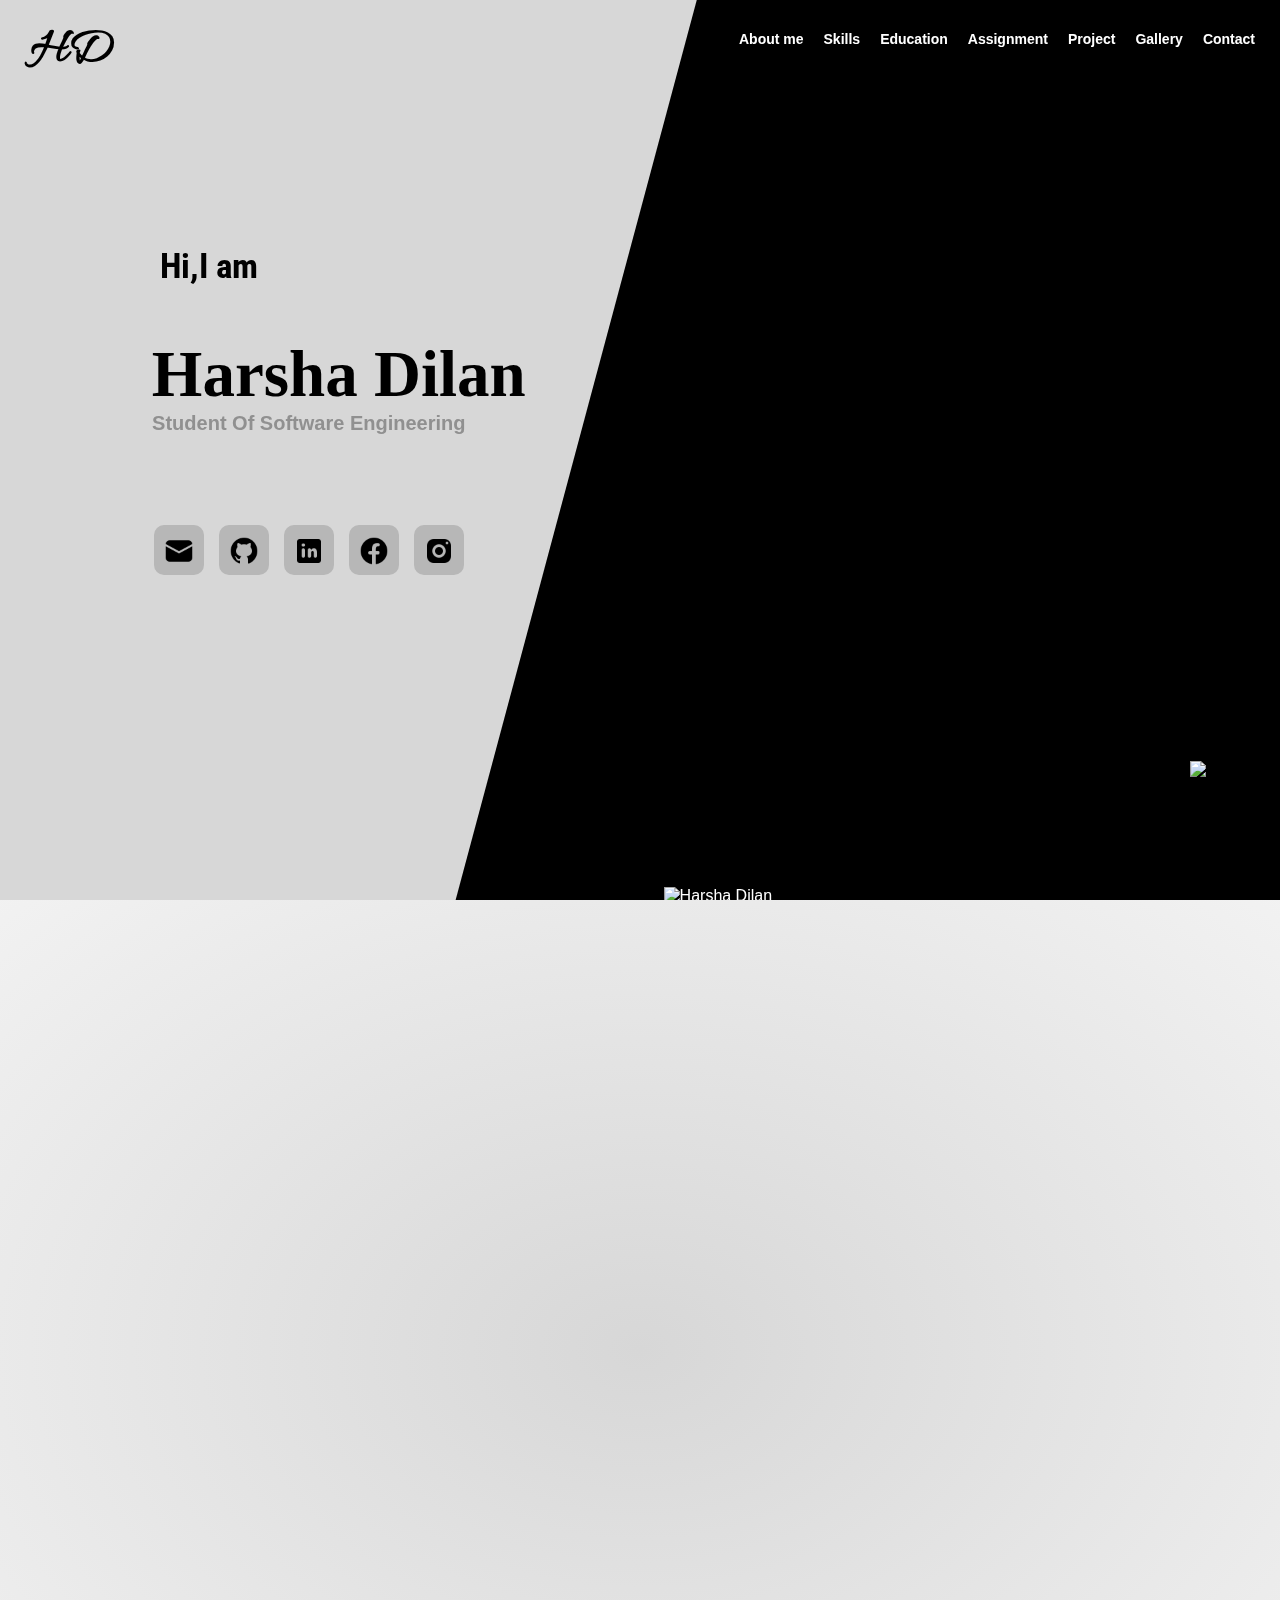
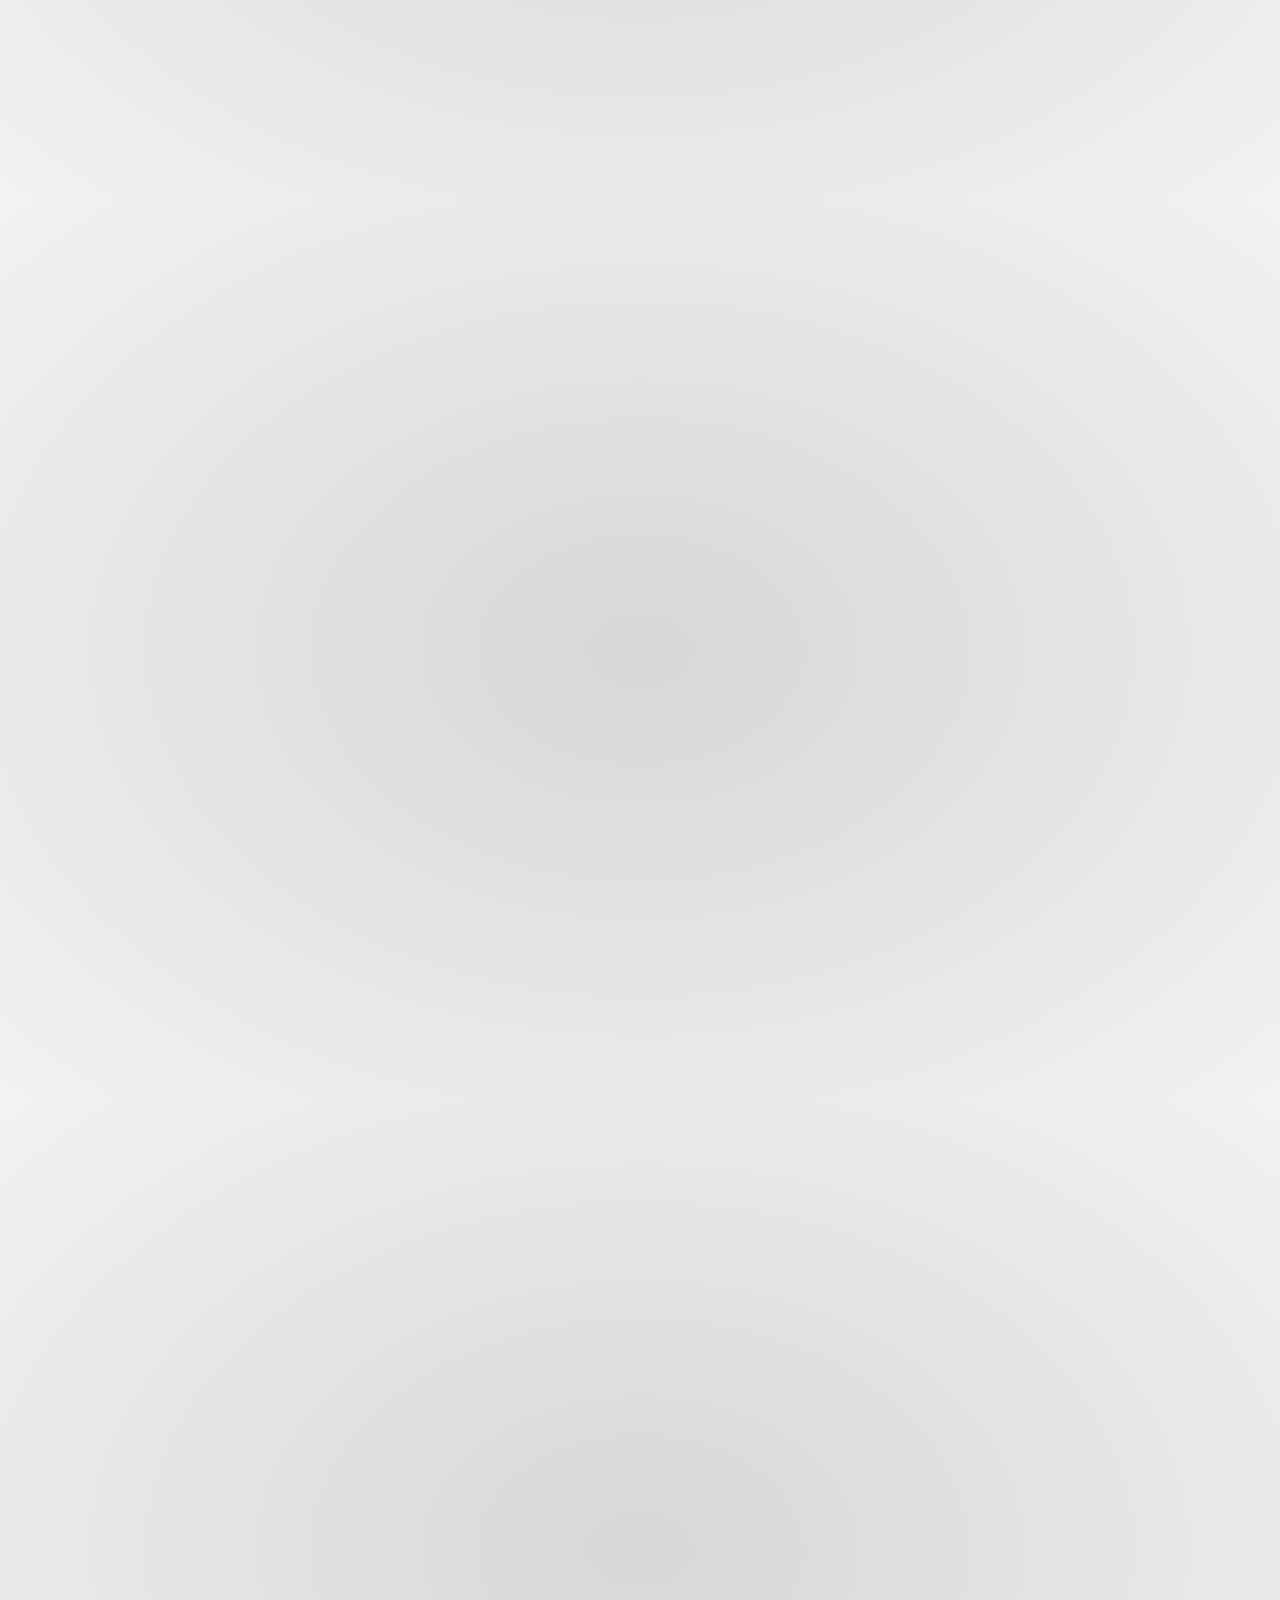
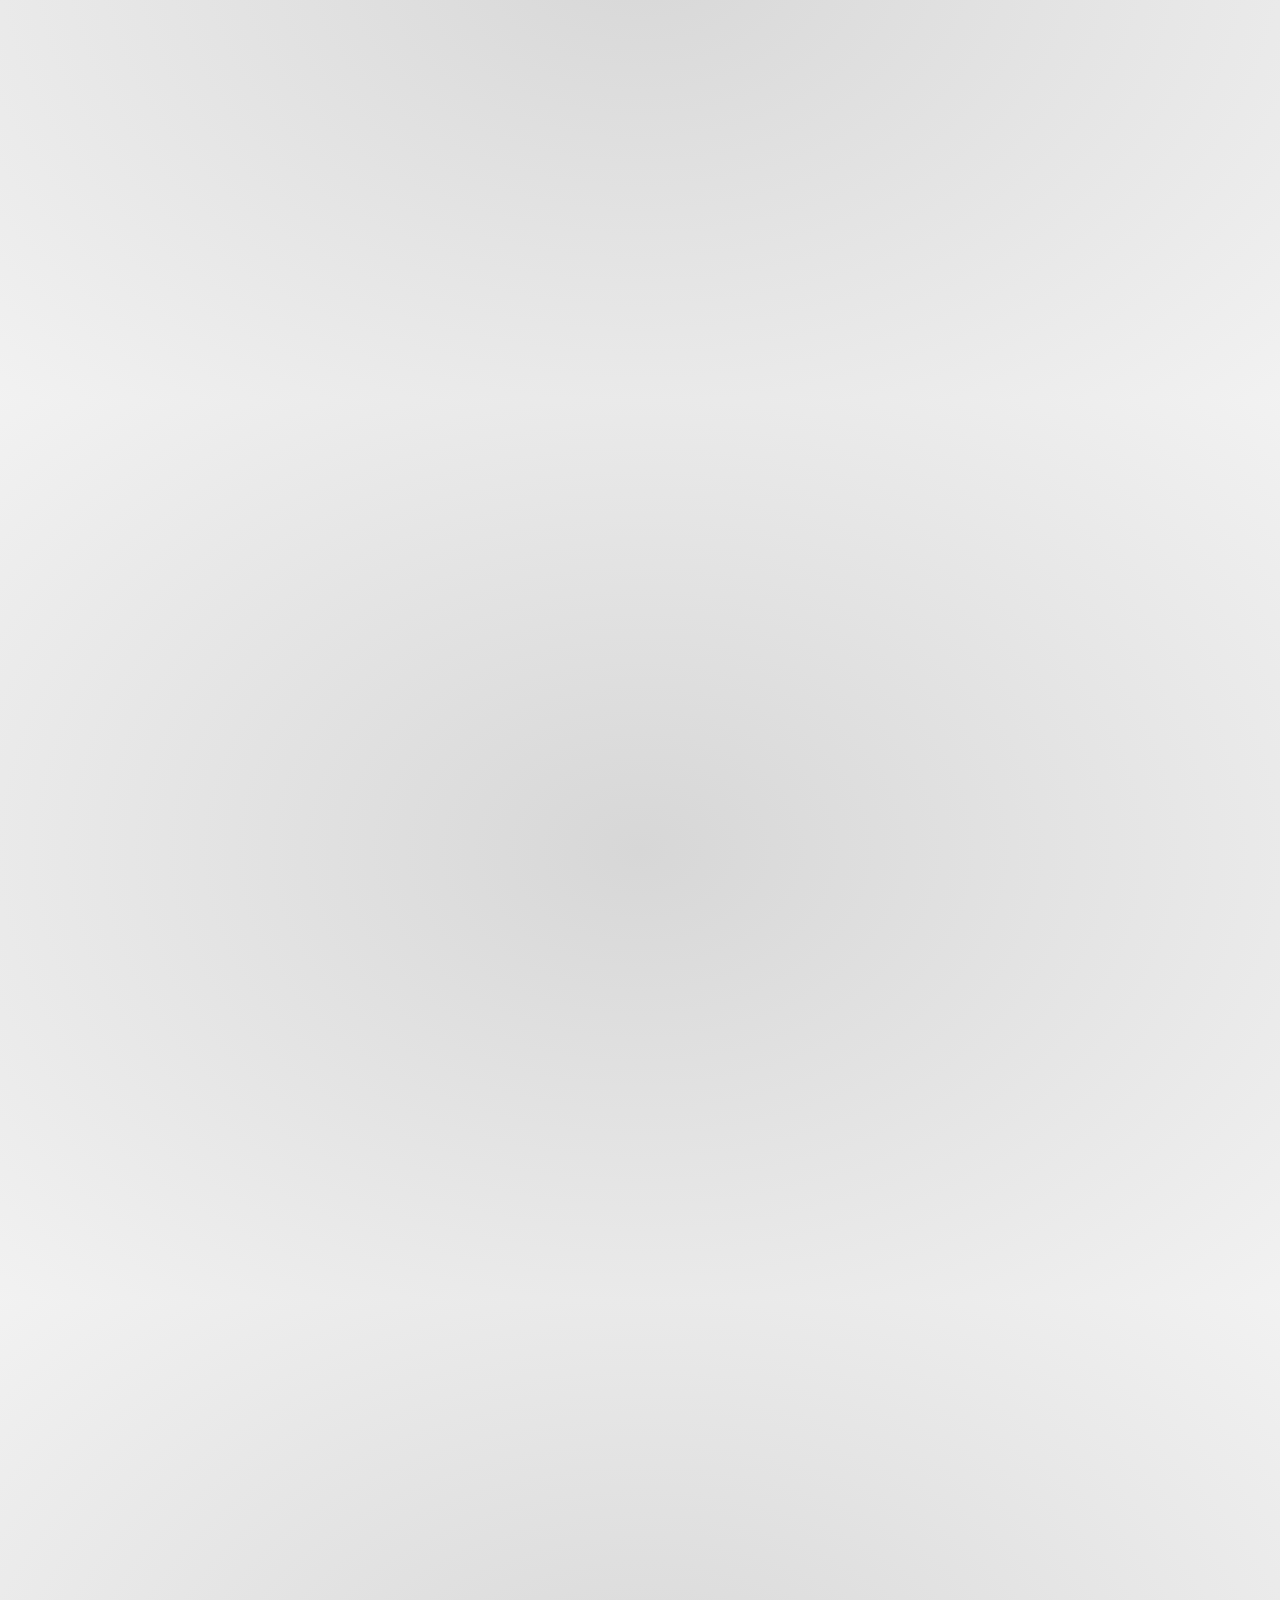
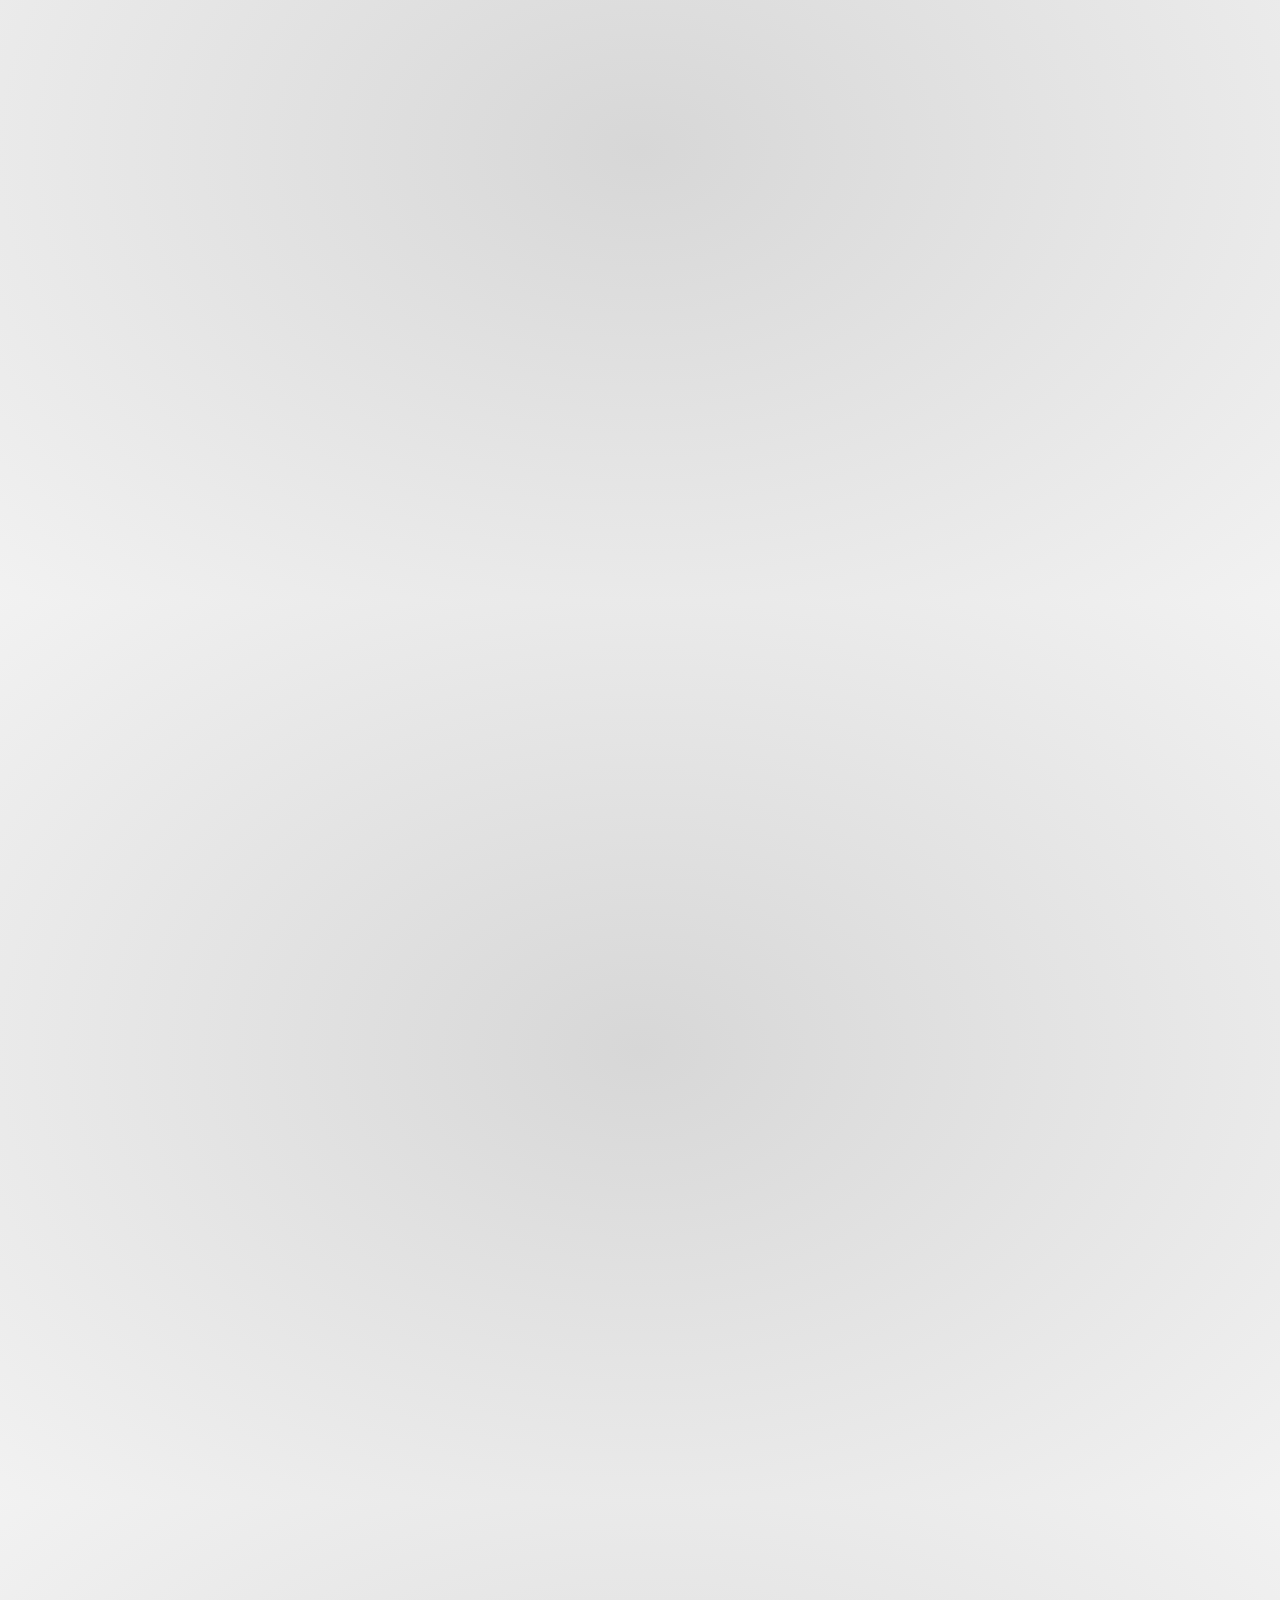
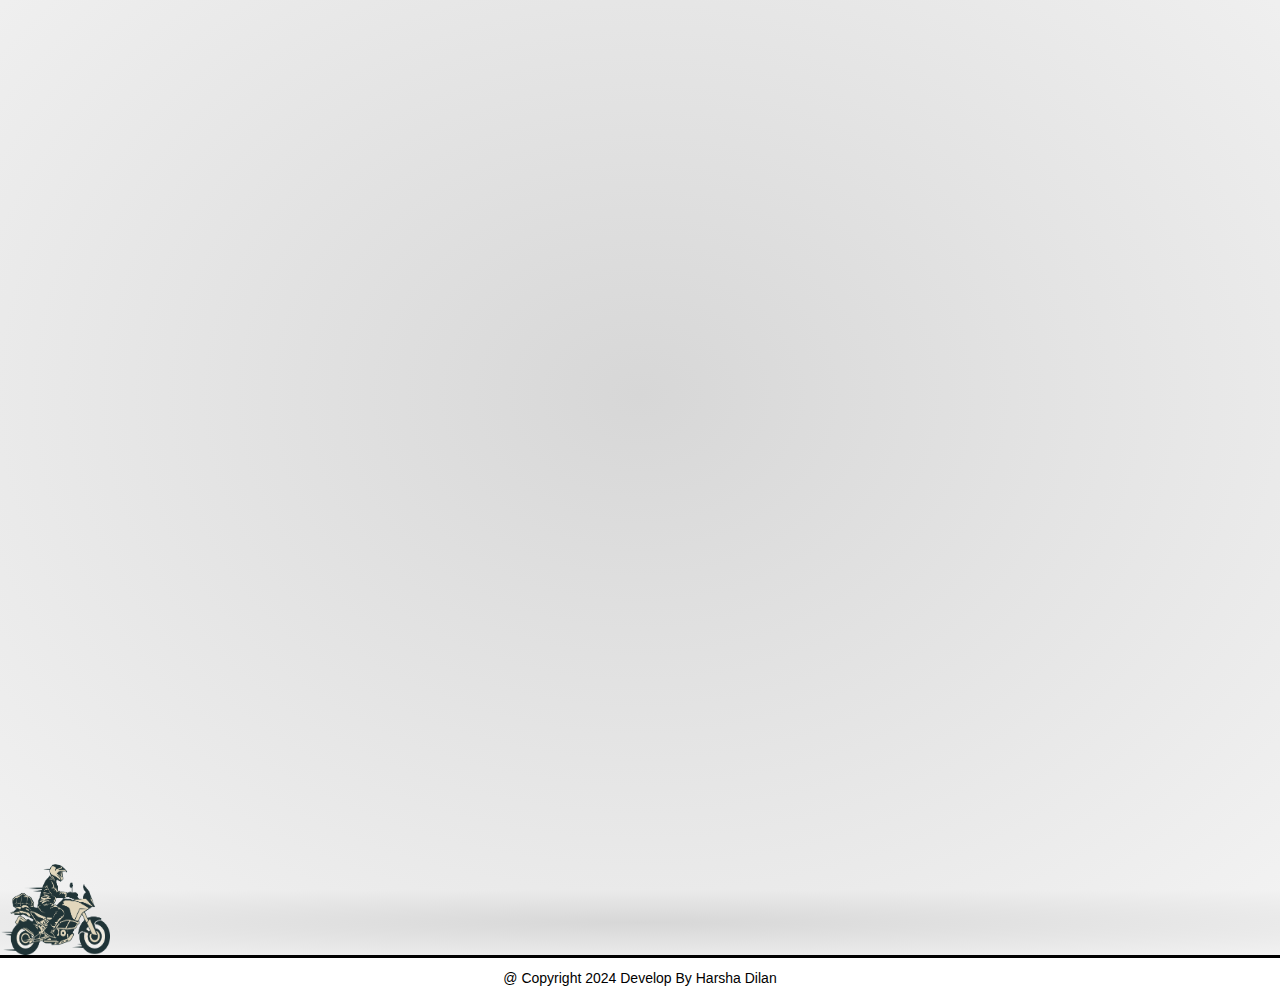
==== commit 2e1faff6: "add bike animation" ====
--- a/index.html
+++ b/index.html
@@ -252,6 +252,8 @@
   <main id="education" class="education">
     <div data-aos="fade-down">Education</div>
     <section class="dip-content" data-aos="zoom-in-up">
+      <img src="image/graduationcap.png" class="graduation-cap">
+      <img src="image/diploma-removebg-preview.png" class="diploma">
       <div class="wrap animate pop">
         <div class="overlay">
           <div class="overlay-content animate slide-left delay-2">
@@ -403,12 +405,11 @@
           <div class="front">
             <div class="front-content">
               <label>Connect Four Game</label>
-              <p>This is the project of the first module of my 1st semester. This is a software made in connection with the connect four game. Some algorithm has been used for this.</p><br>
+              <p>This is the project of the first module of my 1st semester. This is a software made in connection with the connect four game. Some algorithm has been used for this.</p>
               <p><strong>Using Languages</strong></p>
               <p>Frontend : Java Fx</p>
-              <p>Backend  : Java</p><br>
-              <p class="code-p"><strong>Code</strong></p>
-              <a class="git-ico"><i class="fa-brands fa-github fa-2xl"></i></a>
+              <p>Backend  : Java</p>
+              <a class="git-ico" href="https://github.com/harsha200210/connect-four-game-assignment.git" target="_blank"><i class="fa-brands fa-github fa-xl"></i></a>
             </div>
           </div>
         </div>
@@ -422,13 +423,12 @@
           <div class="front">
             <div class="front-content">
               <label>Laptop Shop Management System</label>
-              <p>This is my 1st semester final project. This is a standalone application made to manage a laptop shop. You can manage items, customers, suppliers, orders etc. in the shop.</p><br>
+              <p>This is my 1st semester final project. This is a standalone application made to manage a laptop shop. You can manage items, customers, suppliers, orders etc. in the shop.</p>
               <p><strong>Using Languages</strong></p>
               <p>Frontend : Java Fx</p>
               <p>Backend  : Java</p>
               <p>Database : MySql</p>
-              <p class="code-p"><strong>Code</strong></p>
-              <a class="git-ico"><i class="fa-brands fa-github fa-2xl"></i></a>
+              <a class="git-ico" href="https://github.com/harsha200210/Laptop_Shop_Management.git" target="_blank"><i class="fa-brands fa-github fa-xl"></i></a>
             </div>
           </div>
         </div>
@@ -467,22 +467,22 @@
     <div data-aos="fade-down">Contact</div>
     <section class="contact-section">
       <div class="send-email" data-aos="fade-up-right">
-        <form class="email-form">
+        <form class="email-form" id="contact-form">
           <label>Drop Me A Line</label><br><br><br><br>
-          <label for="name">Your Full Name</label><br><br>
+          <label for="from_name">Your Full Name</label><br><br>
           <label>
-            <input type="text" id="name" placeholder="Enter your name">
+            <input type="text" id="from_name" name="from_name" placeholder="Enter your name">
           </label><br><br><br>
-          <label for="email">Your Email</label><br><br>
+          <label for="from_email">Your Email</label><br><br>
           <label>
-            <input type="text" id="email" placeholder="Enter your email">
+            <input type="email" id="from_email" name="from_email" placeholder="Enter your email">
           </label><br><br><br>
           <label for="subject">Subject</label><br><br>
           <label>
-            <input type="text" id="subject" placeholder="Enter Subject">
+            <input type="text" id="subject" name="subject" placeholder="Enter Subject">
           </label><br><br><br>
           <label for="message">Message</label><br><br>
-          <textarea id="message" placeholder="Enter Message"></textarea><br><br>
+          <textarea id="message" name="message" placeholder="Enter Message"></textarea><br><br>
           <button type="submit">Send Email</button>
         </form>
       </div>
@@ -511,8 +511,36 @@
     </section>
   </main>
 
+  <footer>
+    <section class="bike-animation">
+      <img src="image/bike-animation.gif" class="bike-gif">
+    </section>
+    <section class="footer-content">@ Copyright 2024 Develop By Harsha Dilan</section>
+  </footer>
+
   <script src="https://unpkg.com/aos@2.3.1/dist/aos.js"></script>
   <script src="https://code.jquery.com/jquery-3.6.0.min.js"></script>
+  <script type="text/javascript" src="https://cdn.emailjs.com/dist/email.min.js"></script>
+  <script src="https://unpkg.com/scrollreveal"></script>
+  <script type="text/javascript">
+    // Initialize EmailJS with your user ID
+    (function() {
+      emailjs.init("Xn2LTXiKvtS1AwAnE"); // Replace with your EmailJS user ID
+    })();
+
+    // Add form submission event listener
+    document.getElementById('contact-form').addEventListener('submit', function(event) {
+      event.preventDefault(); // Prevent default form submission
+
+      // Send the form data using EmailJS
+      emailjs.sendForm('service_bghqzs8', 'template_9xsjv03', this)
+        .then(function() {
+          alert('Email sent successfully!');
+        }, function(error) {
+          alert('Failed to send email. Error: ' + error.text);
+        });
+    });
+  </script>
   <script>
     document.addEventListener("DOMContentLoaded", function() {
       const root = document.documentElement;
--- a/css/style.css
+++ b/css/style.css
@@ -3,6 +3,10 @@
   font-family: Arial, sans-serif;
   overflow-x: hidden;
   align-content: center;
+}
+
+p{
+  font-weight: 500;
 }
 
 .hero {
@@ -830,7 +834,7 @@
   padding: 3vmin 4vmin;
   background: #fff;
   box-shadow: inset 1px 1px 15px 0 rgba(0 0 0 / 0.4);
-  overflow-y: hidden;
+  overflow-x: hidden;
   box-sizing: border-box;
 }
 
@@ -971,6 +975,22 @@
 }
 .delay-8 {
   animation-delay: 2.4s;
+}
+
+.graduation-cap{
+  width: 20%;
+  height: 50%;
+  position: absolute;
+  top: 10%;
+  left: 1%;
+}
+
+.diploma{
+  width: 20%;
+  height: 50%;
+  position: absolute;
+  top: 35%;
+  left: 1%;
 }
 
 
@@ -1347,18 +1367,17 @@
 .front-content>p{
   font-size: 20px;
   width: 95%;
-}
-
-.code-p{
-  position: absolute;
+  margin: 10px 0 15px;
 }
 
 .git-ico{
   position: absolute;
-  left: 3% ;
-  top: 95%;
-}
-
+  right: 10% ;
+  top: 40%;
+  display: flex;
+  justify-content: center;
+  align-items: center;
+}
 /*------------ gallery section ---------*/
 
 .gallery{
@@ -1427,58 +1446,53 @@
 }
 
 .line-1>div:first-child{
-  background-image: url("/image/gallery/IMG-20240309-WA0038.jpg");
+  background-image: url("/image/gallery/harsha.jpg");
+}
+.line-1>div:nth-child(2){
+  background-image: url("/image/gallery/IMG-20240308-WA0077.jpg");
+}
+.line-1>div:nth-child(3){
+  background-image: url("/image/gallery/IMG-20240510-WA0036.jpg");
+  background-position: right;
+}
+.line-1>div:nth-child(4){
+  background-image: url("/image/gallery/IMG-20240828-WA0179.jpg");
+}
+.line-1>div:nth-child(5){
+  background-image: url("/image/gallery/IMG_0596_2.jpg");
+}
+
+.line-2>div:first-child{
+  background-image: url("/image/gallery/IMG_0375 (1).jpg");
+}
+.line-2>div:nth-child(2){
+  background-image: url("/image/gallery/IMG-20240828-WA0348.jpg");
   background-position: top;
 }
-.line-1>div:nth-child(2){
-  background-image: url("/image/gallery/IMG-20240510-WA0036.jpg");
-  background-position: top;
-}
-.line-1>div:nth-child(3){
-  background-image: url("/image/gallery/Polish_20240614_215121149.jpg");
-}
-.line-1>div:nth-child(4){
-  background-image: url("/image/gallery/IMG-20240828-WA0348.jpg");
-}
-.line-1>div:nth-child(5){
-  background-image: url("/image/gallery/Picsart_24-02-20_10-34-29-447.png");
-}
-
-.line-2>div:first-child{
-  background-image: url("/image/gallery/IMG-20240309-WA0038.jpg");
-  background-position: top;
-}
-.line-2>div:nth-child(2){
-  background-image: url("/image/gallery/IMG-20240510-WA0036.jpg");
-  background-position: top;
-}
 .line-2>div:nth-child(3){
-  background-image: url("/image/gallery/Polish_20240614_215121149.jpg");
+  background-image: url("/image/gallery/IMG_0597.jpg");
 }
 .line-2>div:nth-child(4){
-  background-image: url("/image/gallery/IMG-20240828-WA0348.jpg");
+  background-image: url("/image/gallery/IMG_20241023_194457.jpg");
 }
 .line-2>div:nth-child(5){
+  background-image: url("/image/gallery/IMG_20241023_194600.jpg");
+}
+
+.line-3>div:first-child{
+  background-image: url("/image/gallery/IMG_20241023_194736.jpg");
+}
+.line-3>div:nth-child(2){
+  background-image: url("/image/gallery/IMG_20241023_195118.jpg");
+}
+.line-3>div:nth-child(3){
+  background-image: url("/image/gallery/IMG_20241023_195221.jpg");
+}
+.line-3>div:nth-child(4){
+  background-image: url("/image/gallery/PXL_20240217_004607522.PORTRAIT (1).jpg");
+}
+.line-3>div:nth-child(5){
   background-image: url("/image/gallery/PXL_20240217_005307284.PORTRAIT-1.jpg");
-}
-
-.line-3>div:first-child{
-  background-image: url("/image/gallery/IMG-20240309-WA0038.jpg");
-  background-position: top;
-}
-.line-3>div:nth-child(2){
-  background-image: url("/image/gallery/IMG-20240510-WA0036.jpg");
-  background-position: top;
-}
-.line-3>div:nth-child(3){
-  background-image: url("/image/gallery/Polish_20240614_215121149.jpg");
-}
-.line-3>div:nth-child(4){
-  background-image: url("/image/gallery/IMG-20240828-WA0348.jpg");
-}
-.line-3>div:nth-child(5){
-  background-image: url("/image/gallery/IMG_0596_2.jpg");
-  background-position: top;
 }
 
 @keyframes animate-slider {
@@ -1563,7 +1577,7 @@
   font-size: 20px;
 }
 
-.contact input[type="text"]{
+.contact input[type="text"] , .contact input[type="email"]{
   border-left: 3px solid black;
   border-bottom: 3px solid black;
   border-right: none;
@@ -1658,3 +1672,61 @@
   left: 15%;
 }
 
+.links>div:last-child>a>img:hover{
+  transform: scale(1.3);
+}
+
+
+
+/*------------------ footer section ----------------*/
+
+footer{
+  width: 100vw;
+  height: 10vw;
+  position: relative;
+  display: grid;
+  grid-template-columns: 1fr;
+  grid-template-rows: 2fr 1fr;
+}
+
+.bike-animation{
+  background:radial-gradient(#D7D7D7 0%,white 150%);
+  position: relative;
+  border: none;
+}
+
+.bike-gif{
+  width: 120px;
+  height: 120px;
+  position: absolute;
+  bottom: 0;
+  animation: bike-animate 6s infinite;
+}
+
+@keyframes bike-animate {
+  0%{
+    /*transform: translateX(0);*/
+    left: 0;
+  }
+  30%{
+    transform: rotate(-45deg);
+    bottom: 8px;
+  }
+  60%{
+    transform: rotate(0);
+    bottom: 0;
+  }
+  100%{
+    /*transform: translateX(100vw);*/
+    left: 100vw;
+  }
+}
+
+.footer-content{
+  display: flex;
+  justify-content: center;
+  align-items: center;
+  border-top: 3px solid black;
+  background-color: white;
+  font-size: 15px;
+}
--- a/css/mediaQuery.css
+++ b/css/mediaQuery.css
@@ -106,6 +106,9 @@
     border: 4px solid black;
     font-size: 25px;
   }
+  .diploma , .graduation-cap{
+    display: none;
+  }
 
   /*--------- assignment section ----------*/
 
@@ -165,9 +168,6 @@
   }
   .front-content>p{
     font-size: 15px;
-  }
-  .git-ico{
-    top: 90%;
   }
 
   /*--------- gallery section ----------*/
@@ -265,6 +265,20 @@
     bottom: 0;
     left: 9%;
     font-size: 16px;
+  }
+
+  /*------------------ footer section ----------------*/
+
+  footer{
+    height: 12vh;
+    grid-template-rows: 1.5fr 1fr;
+  }
+  .bike-gif {
+    width: 110px;
+    height: 110px;
+  }
+  .footer-content{
+    font-size: 14px;
   }
 }
 
@@ -404,6 +418,9 @@
     width: 12px;
     height: 12px;
   }
+  .diploma , .graduation-cap{
+    display: none;
+  }
 
   /*--------- assignment section ----------*/
 
@@ -476,14 +493,6 @@
   }
   .front-content>p{
     font-size: 12px;
-  }
-  .code-p{
-    left: 50%;
-    top: 48%;
-  }
-  .git-ico{
-    top: 70%;
-    left: 50%;
   }
 
   /*--------- gallery section ----------*/
@@ -597,6 +606,20 @@
   .links>div:last-child>a{
     top: -18%;
   }
+
+  /*------------------ footer section ----------------*/
+
+  footer{
+    height: 12vh;
+    grid-template-rows: 1.5fr 1fr;
+  }
+  .bike-gif {
+    width: 90px;
+    height: 90px;
+  }
+  .footer-content{
+    font-size: 13px;
+  }
 }
 
 @media all and (max-width: 700px) and (min-width: 650px) {
@@ -776,7 +799,9 @@
     width: 10px;
     height: 10px;
   }
-
+  .diploma , .graduation-cap{
+    display: none;
+  }
 
   /*--------- assignment section ----------*/
 
@@ -858,13 +883,8 @@
   .front-content>p{
     font-size: 12px;
   }
-  .code-p{
-    left: 50%;
-    top: 48%;
-  }
   .git-ico{
-    top: 65%;
-    left: 50%;
+    top: 55%;
   }
 
   /*--------- gallery section ----------*/
@@ -925,7 +945,7 @@
 
   /*--------- contact section ----------*/
   .contact{
-    height: 120vh;
+    height: 140vh;
   }
   .contact>div:first-child{
     width: 25%;
@@ -987,6 +1007,20 @@
     top: -55%;
     left: 20%;
   }
+
+  /*------------------ footer section ----------------*/
+
+  footer{
+    height: 12vh;
+    grid-template-rows: 1.5fr 1fr;
+  }
+  .bike-gif {
+    width: 70px;
+    height: 70px;
+  }
+  .footer-content{
+    font-size: 12px;
+  }
 }
 
 @media all and (max-width: 425px) {
@@ -1168,6 +1202,9 @@
     width: 8px;
     height: 8px;
   }
+  .diploma , .graduation-cap{
+    display: none;
+  }
 
   /*--------- assignment section ----------*/
 
@@ -1256,13 +1293,12 @@
     top: 50%;
   }
   .git-ico{
-    top: 65%;
-    left: 60%;
+    top: 55%;
   }
 
   /*--------- gallery section ----------*/
   .gallery{
-    height: 130vh;
+    height: 140vh;
   }
   .gallery>div:first-child{
     width: 30%;
@@ -1318,6 +1354,9 @@
   }
 
   /*--------- contact section ----------*/
+  .contact{
+    height: 140vh;
+  }
   .contact>div:first-child{
     width: 30%;
     height: 5%;
@@ -1374,7 +1413,21 @@
     font-size: 12px;
   }
   .links>div:last-child>a{
-    top: -85%;
+    top: -65%;
     left: 17%;
   }
+
+  /*------------------ footer section ----------------*/
+
+  footer{
+    height: 12vh;
+    grid-template-rows: 1.5fr 1fr;
+  }
+  .bike-gif {
+    width: 60px;
+    height: 60px;
+  }
+  .footer-content{
+    font-size: 10px;
+  }
 }
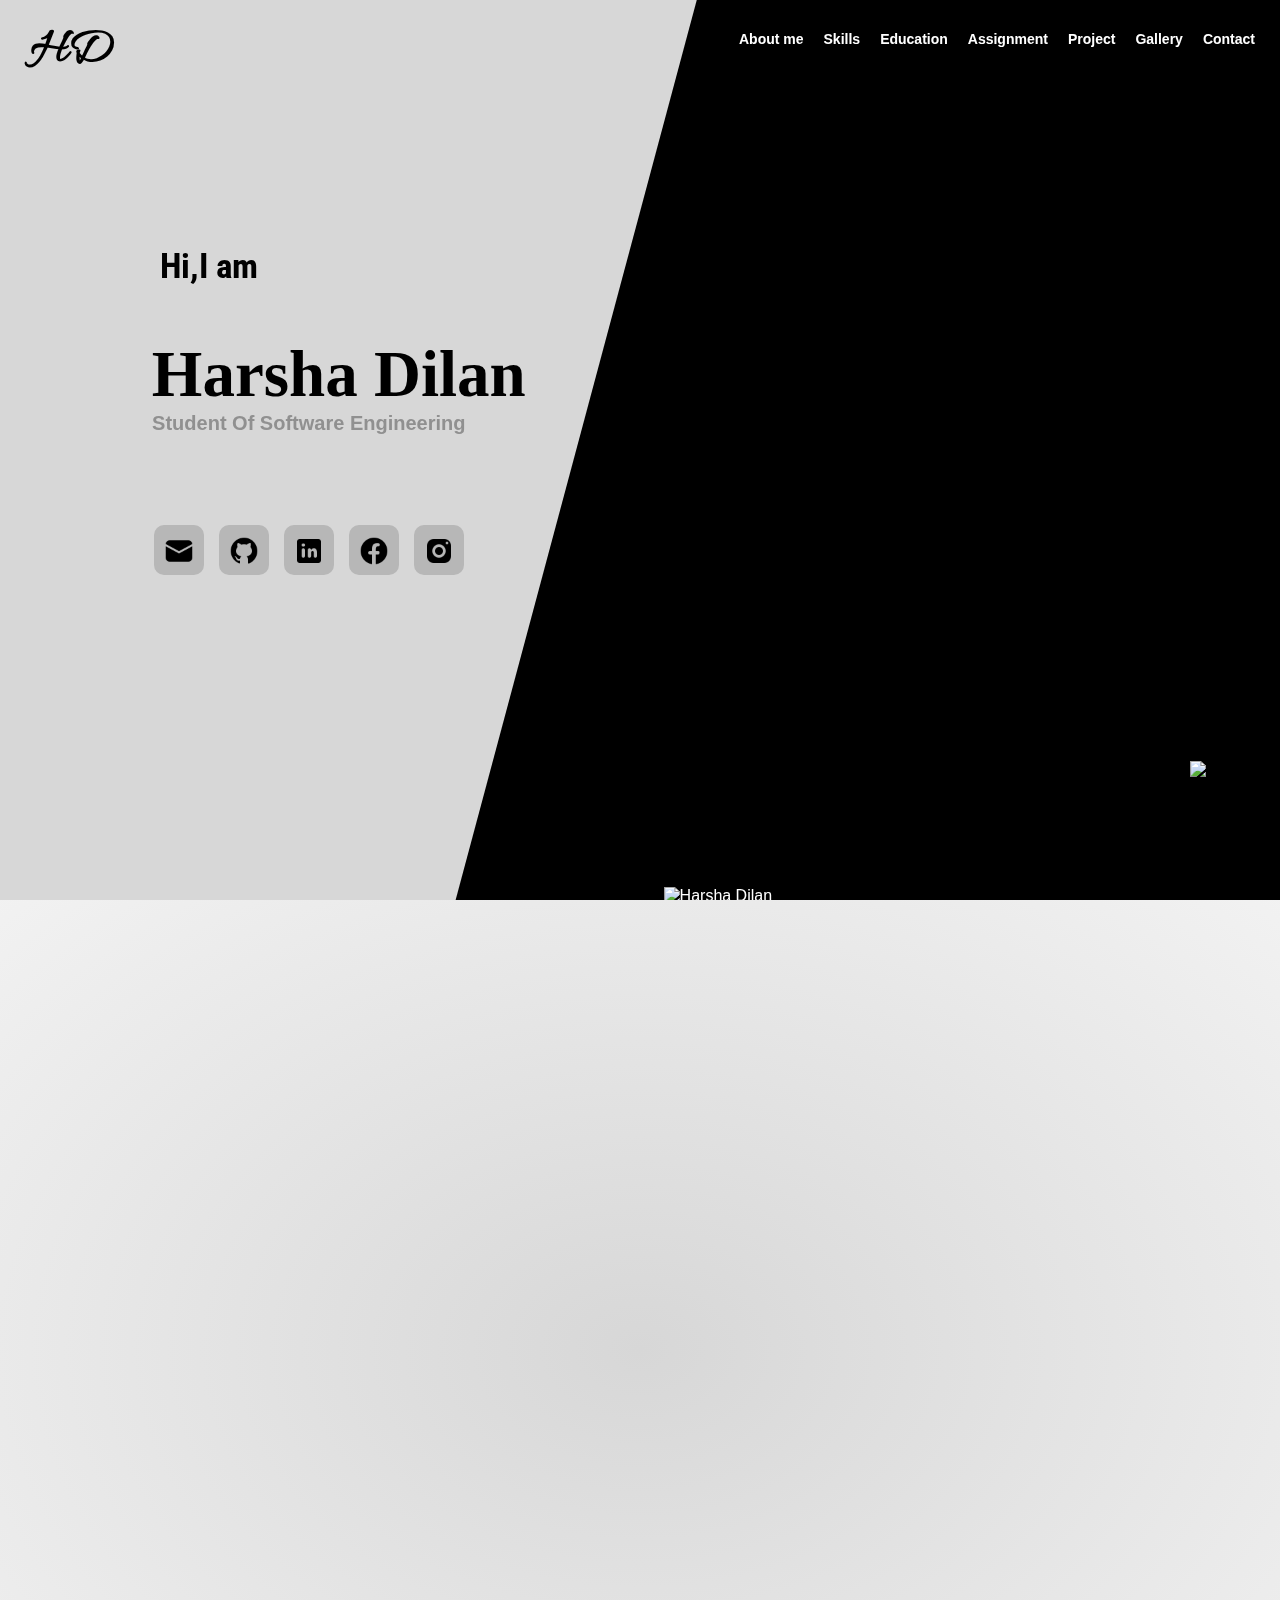
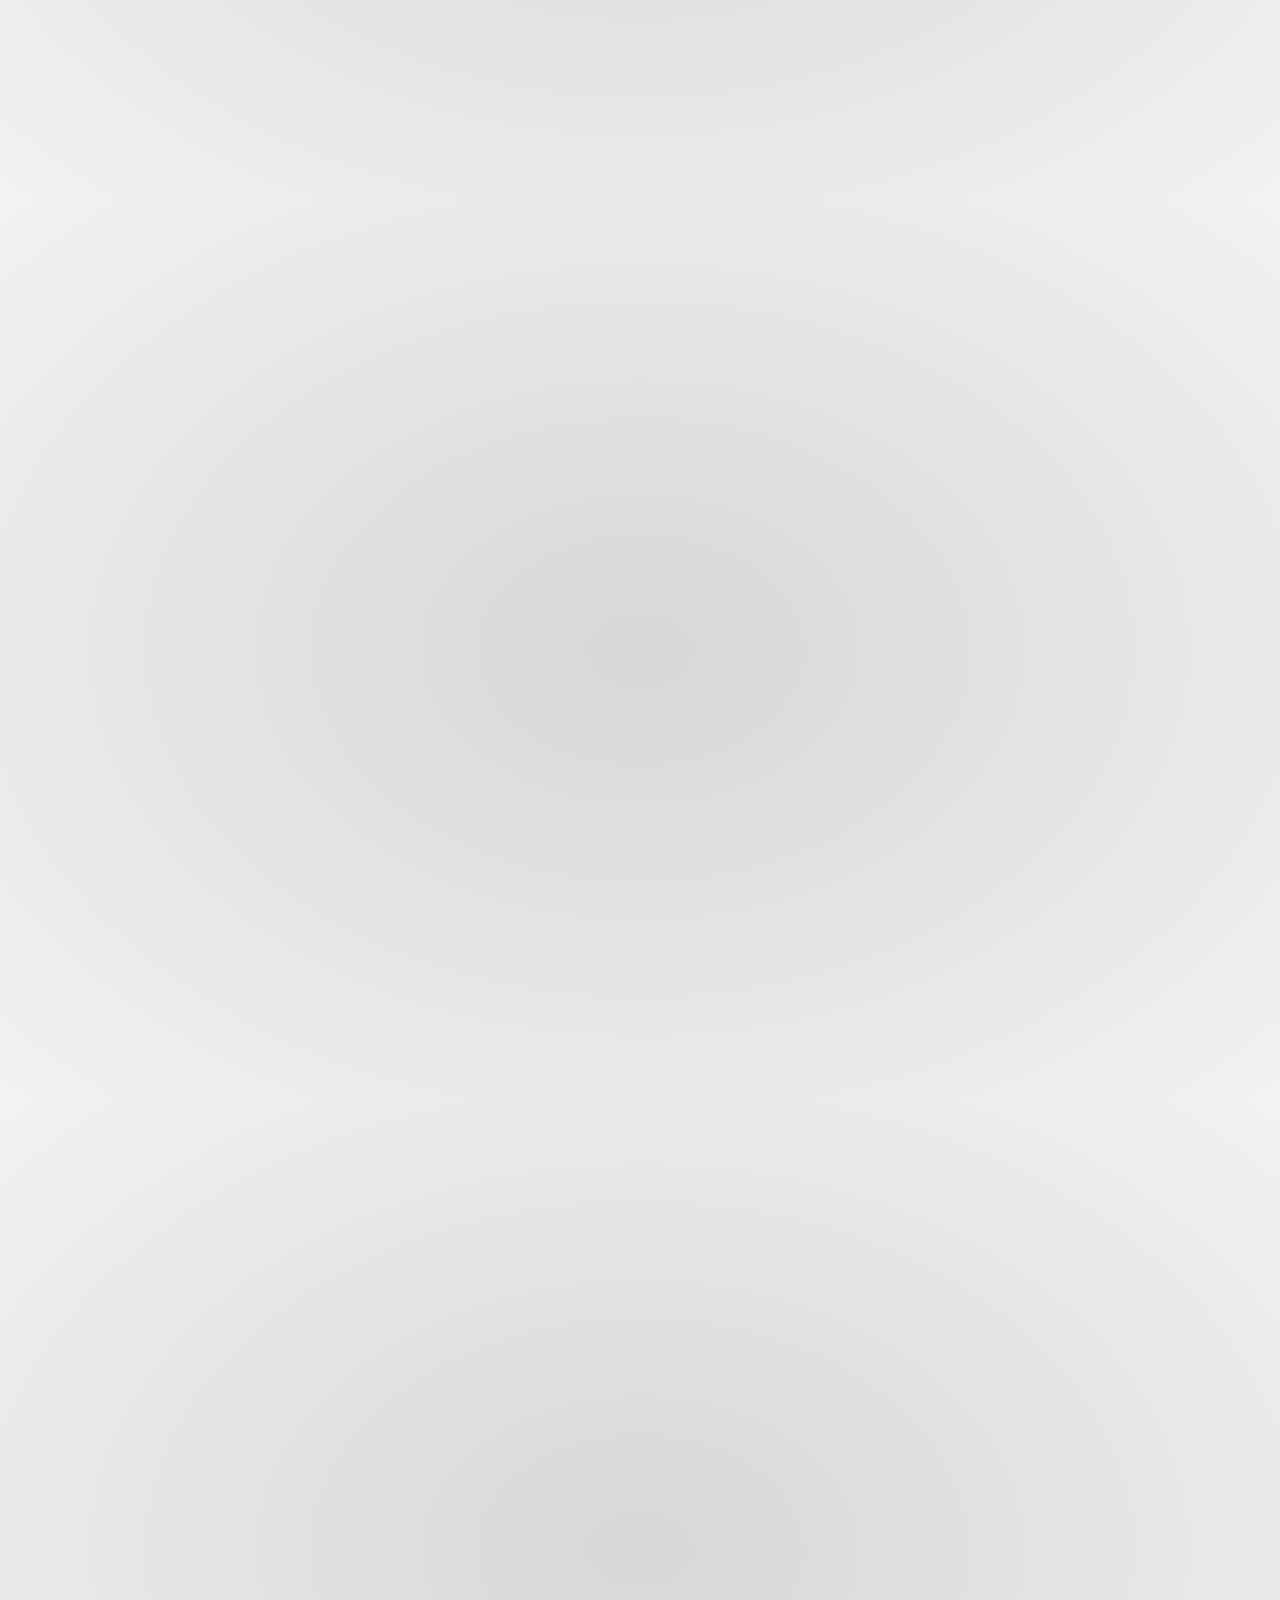
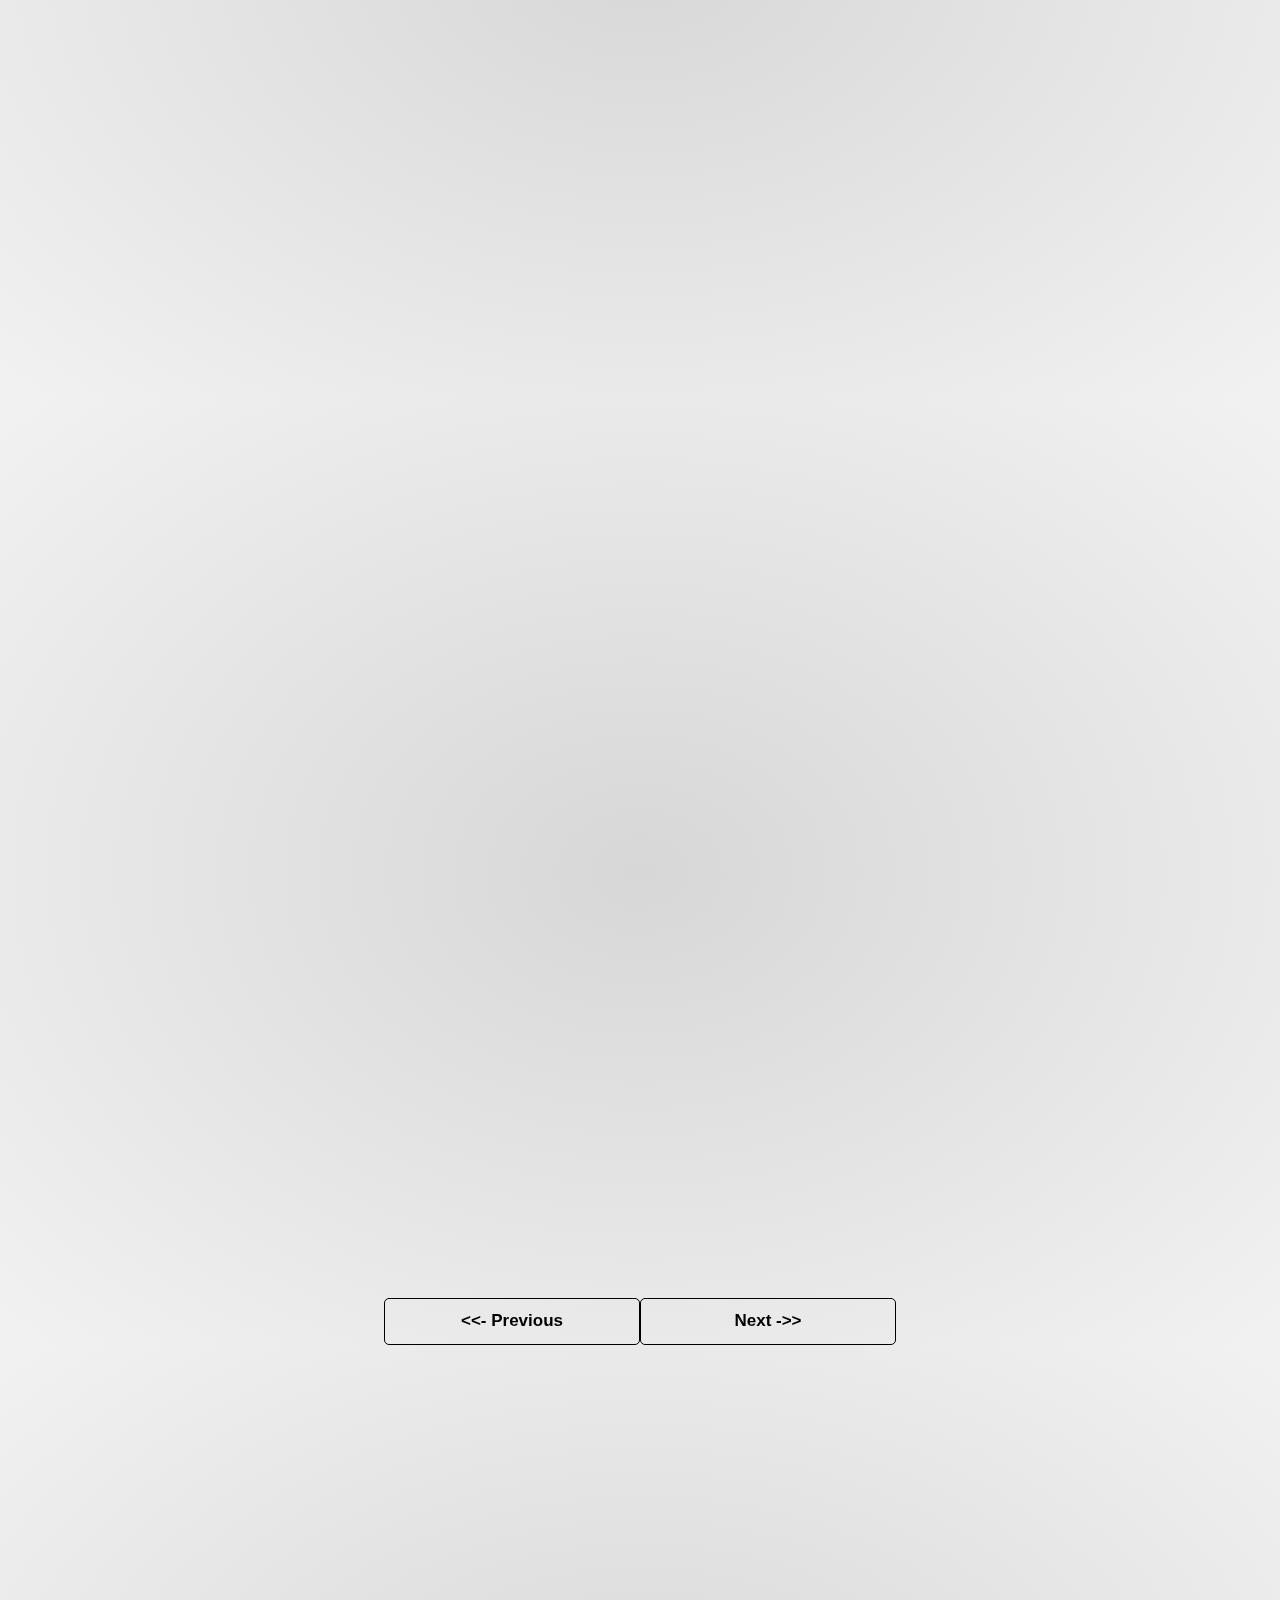
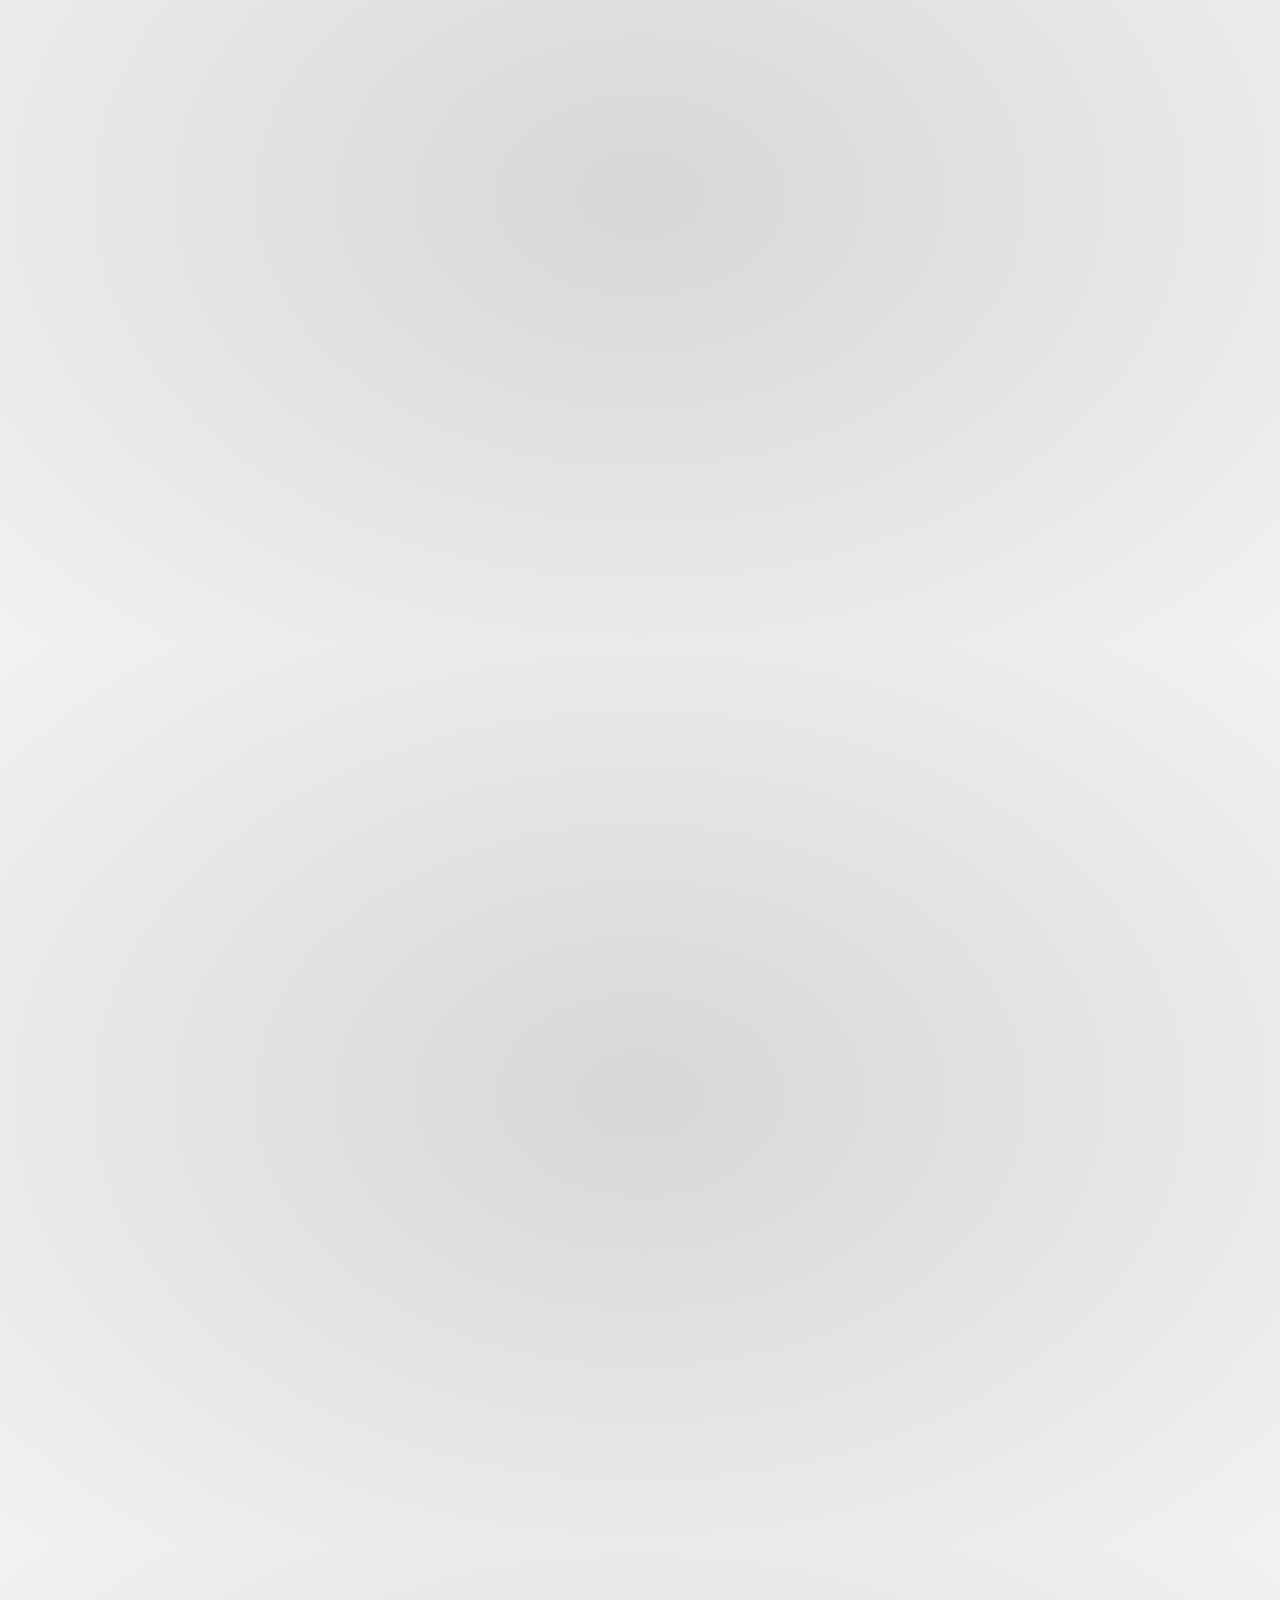
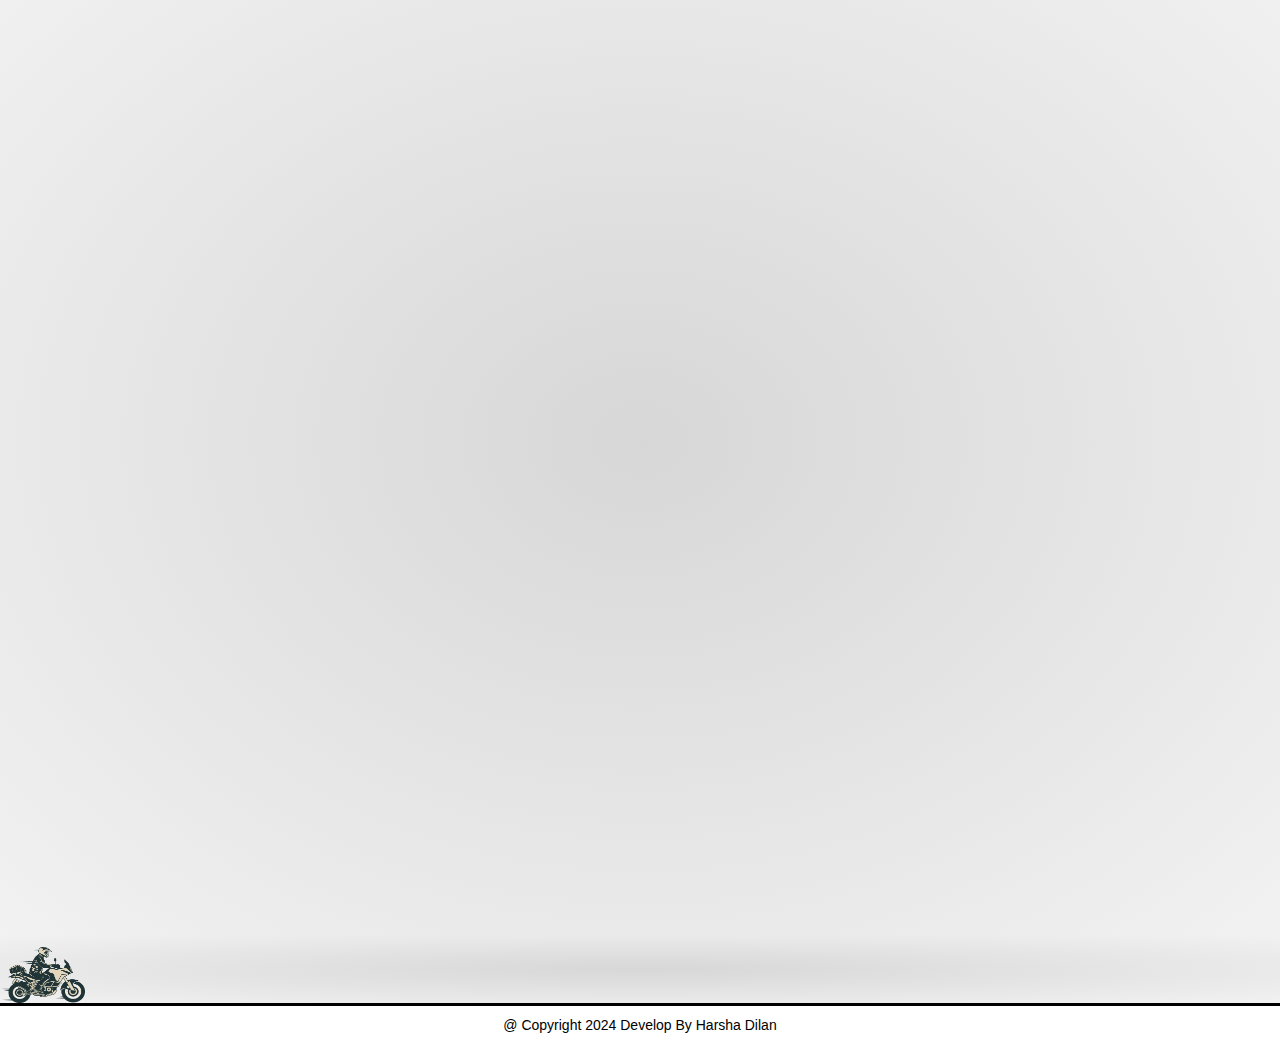
==== commit 2ce47239: "add assignments" ====
--- a/index.html
+++ b/index.html
@@ -280,7 +280,7 @@
 
   <main id="assignment" class="assignment">
     <div data-aos="fade-down">Assignment</div>
-    <section class="assignment-cards">
+    <section class="assignment-cards" id="assignment-cards-1">
       <div class="assignment-1" data-aos="fade-down-right">
         <label>POS System</label>
         <p>Lorem ipsum dolor sit amet, consectetur adipisicing elit. Ad animi deserunt error et exercitationem explicabo ipsam, iste itaque laborum magni nisi optio quisquam quod rem suscipit totam voluptas. Fugit, obcaecati?</p>
@@ -391,6 +391,66 @@
         </div>
       </div>
     </section>
+    <section class="assignment-cards" id="assignment-cards-2">
+      <div class="assignment-5" data-aos="fade-down-right">
+        <label>Calculator</label>
+        <p>Lorem ipsum dolor sit amet, consectetur adipisicing elit. Ad animi deserunt error et</p>
+        <a href="">
+          <label></label>
+        </a>
+        <a href="assignment/Calculator/index.html" target="_blank">
+          <button>Demo</button>
+        </a>
+        <a href="https://github.com/harsha200210/Calculator.git" target="_blank">
+          <button>Code</button>
+        </a>
+      </div>
+      <div class="assignment-6" data-aos="fade-down-left">
+        <label>DOM Manipulation</label>
+        <p>Lorem ipsum dolor sit amet, consectetur adipisicing elit. Ad animi deserunt error et</p>
+        <a href="pdf/09.pdf" target="_blank">
+          <label>Sample PDF</label>
+        </a>
+        <a href="assignment/DOM%20Manupulation/index.html" target="_blank">
+          <button>Demo</button>
+        </a>
+        <a href="https://github.com/harsha200210/Assignment_09.git" target="_blank">
+          <button>Code</button>
+        </a>
+      </div>
+      <div class="assignment-7" data-aos="fade-down-left">
+        <label>Js Que</label>
+        <p>Lorem ipsum dolor sit amet, consectetur adipisicing elit. Ad animi deserunt error et</p>
+        <a href="pdf/08.pdf" target="_blank">
+          <label>Sample PDF</label>
+        </a>
+        <button class="open-button" onclick="openFormAssignment7()">View Cases</button>
+
+        <div class="show-cases" id="show-cases">
+          <form class="form-container">
+            <div>
+              <label>Case 01</label>
+              <a href="assignment/Js_Que/case%201/index.html" target="_blank">Demo</a>
+              <a href="https://github.com/harsha200210/Assignment_08/tree/main/case%201" target="_blank">Code</a>
+            </div>
+            <div>
+              <label>Case 02</label>
+              <a href="assignment/Js_Que/case%202/index.html" target="_blank">Demo</a>
+              <a href="https://github.com/harsha200210/Assignment_08/tree/main/case%202" target="_blank">Code</a>
+            </div>
+            <div>
+              <button type="button" class="btn-cancel" onclick="closeFormAssignment7()">Close</button>
+            </div>
+          </form>
+        </div>
+      </div>
+      <div class="assignment-8" data-aos="fade-up-left">
+      </div>
+    </section>
+    <div class="assignment-btn-div">
+      <button id="btn-previous"><<-  Previous</button>
+      <button id="btn-next">Next  ->></button>
+    </div>
   </main>
 
   <main id="project" class="project">
--- a/css/style.css
+++ b/css/style.css
@@ -998,7 +998,7 @@
 
 .assignment{
   width: 100vw;
-  height: 80vh;
+  height: 90vh;
   background:radial-gradient(#D7D7D7 0%,white 150%);
   overflow: hidden;
   position: relative;
@@ -1020,13 +1020,38 @@
   font-weight: bold;
 }
 
+.assignment-btn-div{
+  height: 5%;
+  position: absolute;
+  bottom: 0;
+  left: 0;
+  right: 0;
+  margin: auto;
+  display: flex;
+  justify-content: center;
+  align-items: center;
+}
+.assignment-btn-div>button{
+  width: 10%;
+  height: 100%;
+  border: 1px solid black;
+  border-radius: 5px;
+  background: transparent;
+  font-size: 18px;
+  font-weight: bold;
+}
+.assignment-btn-div>button:hover{
+  color: white;
+  background-color: black;
+}
+
 .assignment-cards{
   width: 90%;
   height: 60%;
   position: absolute;
   left: 0;
   right: 0;
-  top: 20%;
+  top: 15%;
   bottom: 0;
   margin: auto;
   display: grid;
@@ -1078,17 +1103,17 @@
   height: 100%;
 }
 
-.assignment-3>a:nth-child(3) , .assignment-4>a:nth-child(3) , .assignment-3>a:nth-child(2) , .assignment-4>a:nth-child(2){
+.assignment-3>a:nth-child(3) , .assignment-4>a:nth-child(3) , .assignment-3>a:nth-child(2) , .assignment-4>a:nth-child(2), .assignment-5>a:nth-child(3), .assignment-6>a:nth-child(3), .assignment-7>a:nth-child(3){
   font-size: 17px;
   text-decoration: underline;
   color: black;
   font-weight: bold;
   position: absolute;
-  top: 65%;
+  top: 67%;
   left: 10%;
 }
 
-.assignment-1>a:nth-child(3){
+.assignment-1>a:nth-child(3), .assignment-5>a:nth-child(4), .assignment-6>a:nth-child(4){
   width: 35%;
   height: 10%;
   position: absolute;
@@ -1096,18 +1121,18 @@
   left: 10%;
 }
 
-.assignment-1>a:nth-child(3)>button{
+.assignment-1>a:nth-child(3)>button, .assignment-5>a:nth-child(4)>button, .assignment-6>a:nth-child(4)>button{
   background-color: #D7D7D7;
   border: 1px solid black;
 }
 
-.assignment-1>a:nth-child(4)>button , .assignment-2>a:nth-child(3)>button{
+.assignment-1>a:nth-child(4)>button , .assignment-2>a:nth-child(3)>button, .assignment-5>a:nth-child(5)>button, .assignment-6>a:nth-child(5)>button{
   background-color: #0C090A;
   color: white;
   border: none;
 }
 
-.assignment-1>a:nth-child(4) {
+.assignment-1>a:nth-child(4) , .assignment-5>a:nth-child(5), .assignment-6>a:nth-child(5){
   width: 35%;
   height: 10%;
   position: absolute;
@@ -1115,7 +1140,7 @@
   right: 10%;
 }
 
-.assignment-1 button , .assignment-2 button{
+.assignment-1 button , .assignment-2 button, .assignment-5 button, .assignment-6 button{
   width: 100%;
   height: 100%;
   font-size: 20px;
@@ -1123,7 +1148,7 @@
   border-radius: 5px;
 }
 
-.assignment-3>button , .assignment-4>button{
+.assignment-3>button , .assignment-4>button , .assignment-7>button{
   width: 60%;
   height: 10%;
   font-size: 20px;
@@ -1136,6 +1161,35 @@
   right: 0;
   margin: auto;
   cursor: pointer;
+}
+
+.assignment-8 {
+  position: relative;
+  z-index: 1; /* Ensure content stays on top */
+}
+
+.assignment-8::before {
+  content: "";
+  position: absolute;
+  top: 0;
+  left: 0;
+  right: 0;
+  bottom: 0;
+  background-image: url("/image/assignment/assignments01.jpg");
+  background-size: cover;
+  background-position: center;
+  opacity: 0.5; /* Adjust the background image opacity */
+  z-index: -1; /* Place the background behind content */
+}
+
+.show-cases{
+  display: none;
+  width: 90%;
+  height: 40%;
+  position: absolute;
+  left: 5%;
+  bottom: 10%;
+  background-color: white;
 }
 
 .form-popup{
@@ -1687,17 +1741,20 @@
   display: grid;
   grid-template-columns: 1fr;
   grid-template-rows: 2fr 1fr;
+  top: 0;
+  overflow: hidden;
 }
 
 .bike-animation{
   background:radial-gradient(#D7D7D7 0%,white 150%);
   position: relative;
   border: none;
+  overflow: hidden;
 }
 
 .bike-gif{
   width: 120px;
-  height: 120px;
+  height: 100%;
   position: absolute;
   bottom: 0;
   animation: bike-animate 6s infinite;
@@ -1705,7 +1762,6 @@
 
 @keyframes bike-animate {
   0%{
-    /*transform: translateX(0);*/
     left: 0;
   }
   30%{
@@ -1717,7 +1773,6 @@
     bottom: 0;
   }
   100%{
-    /*transform: translateX(100vw);*/
     left: 100vw;
   }
 }
--- a/css/mediaQuery.css
+++ b/css/mediaQuery.css
@@ -113,7 +113,7 @@
   /*--------- assignment section ----------*/
 
   .assignment{
-    height: 100vh;
+    height: 105vh;
   }
   .assignment>div:first-child{
     width: 20%;
@@ -122,16 +122,17 @@
     font-size: 25px;
   }
   .assignment-cards{
-    height: 75%;
+    height: 70%;
     grid-template-columns: 1fr 1fr;
+    top: 10%;
   }
   .assignment-cards>div:hover{
     transform: scale(1.12);
   }
-  .assignment-1 button , .assignment-2 button{
+  .assignment-1 button , .assignment-2 button, .assignment-5 button, .assignment-6 button{
     font-size: 18px;
   }
-  .assignment-1>a:nth-child(3) , .assignment-2>a:nth-child(3) , .assignment-1>a:nth-child(4){
+  .assignment-1>a:nth-child(3) , .assignment-2>a:nth-child(3) , .assignment-1>a:nth-child(4), .assignment-5>a:nth-child(4), .assignment-6>a:nth-child(4), .assignment-5>a:nth-child(5), .assignment-6>a:nth-child(5){
     height: 13%;
     font-size: 20px;
   }
@@ -141,7 +142,7 @@
   .assignment-cards>div>p:nth-child(2) {
     font-size: 15px;
   }
-  .assignment-3>button , .assignment-4>button{
+  .assignment-3>button , .assignment-4>button , .assignment-7>button{
     height: 13%;
     font-size: 20px;
   }
@@ -151,6 +152,10 @@
   .form-container>div>a{
     font-size: 17px;
     height: 70%;
+  }
+  .assignment-btn-div>button{
+    width: 20%;
+    font-size: 17px;
   }
 
   /*--------- project section ----------*/
@@ -271,11 +276,10 @@
 
   footer{
     height: 12vh;
-    grid-template-rows: 1.5fr 1fr;
+    grid-template-rows: 1.7fr 1fr;
   }
   .bike-gif {
-    width: 110px;
-    height: 110px;
+    width: 85px;
   }
   .footer-content{
     font-size: 14px;
@@ -425,7 +429,7 @@
   /*--------- assignment section ----------*/
 
   .assignment{
-    height: 100vh;
+    height: 105vh;
   }
   .assignment>div:first-child{
     width: 22%;
@@ -434,16 +438,17 @@
     font-size: 22px;
   }
   .assignment-cards{
-    height: 75%;
+    height: 70%;
     grid-template-columns: 1fr 1fr;
+    top: 7%;
   }
   .assignment-cards>div:hover{
     transform: scale(1.15);
   }
-  .assignment-1 button , .assignment-2 button{
+  .assignment-1 button , .assignment-2 button, .assignment-5 button, .assignment-6 button{
     font-size: 18px;
   }
-  .assignment-1>a:nth-child(3) , .assignment-2>a:nth-child(3) , .assignment-1>a:nth-child(4){
+  .assignment-1>a:nth-child(3) , .assignment-2>a:nth-child(3) , .assignment-1>a:nth-child(4), .assignment-5>a:nth-child(4), .assignment-6>a:nth-child(4), .assignment-5>a:nth-child(5), .assignment-6>a:nth-child(5){
     font-size: 20px;
     height: 13%;
   }
@@ -453,7 +458,7 @@
   .assignment-cards>div>p:nth-child(2) {
     font-size: 14px;
   }
-  .assignment-3>button , .assignment-4>button{
+  .assignment-3>button , .assignment-4>button , .assignment-7>button{
     height: 13%;
     font-size: 20px;
   }
@@ -471,6 +476,10 @@
     right: 41%;
   }
   .form-container>div>label{
+    font-size: 16px;
+  }
+  .assignment-btn-div>button{
+    width: 20%;
     font-size: 16px;
   }
 
@@ -611,11 +620,10 @@
 
   footer{
     height: 12vh;
-    grid-template-rows: 1.5fr 1fr;
+    grid-template-rows: 2fr 1fr;
   }
   .bike-gif {
-    width: 90px;
-    height: 90px;
+    width: 80px;
   }
   .footer-content{
     font-size: 13px;
@@ -806,7 +814,7 @@
   /*--------- assignment section ----------*/
 
   .assignment{
-    height: 100vh;
+    height: 105vh;
   }
   .assignment>div:first-child{
     width: 30%;
@@ -815,18 +823,18 @@
     font-size: 19px;
   }
   .assignment-cards{
-    height: 80%;
+    height: 75%;
     grid-template-columns: 1fr 1fr;
     gap: 20px;
-    top: 15%;
+    top: 5%;
   }
   .assignment-cards>div:hover{
     transform: scale(1.1);
   }
-  .assignment-1 button , .assignment-2 button{
+  .assignment-1 button , .assignment-2 button, .assignment-5 button, .assignment-6 button{
     font-size: 15px;
   }
-  .assignment-1>a:nth-child(3) , .assignment-2>a:nth-child(3) , .assignment-1>a:nth-child(4){
+  .assignment-1>a:nth-child(3) , .assignment-2>a:nth-child(3) , .assignment-1>a:nth-child(4), .assignment-5>a:nth-child(4), .assignment-6>a:nth-child(4), .assignment-5>a:nth-child(5), .assignment-6>a:nth-child(5){
     height: 10%;
     top: 84%;
   }
@@ -840,11 +848,15 @@
     font-size: 15px;
     top: 69%;
   }
-  .assignment-3>button , .assignment-4>button{
+  .assignment-3>button , .assignment-4>button , .assignment-7>button{
     height: 12%;
     font-size: 15px;
     top: 84%;
   }
+  .show-cases{
+    bottom: 5%;
+    height: 35%;
+  }
   .form-popup{
     top: 9%;
   }
@@ -864,6 +876,11 @@
   }
   .form-container>div>label{
     font-size: 13px;
+  }
+  .assignment-btn-div>button{
+    width: 27%;
+    height: 90%;
+    font-size: 15px;
   }
 
   /*--------- project section ----------*/
@@ -1016,7 +1033,6 @@
   }
   .bike-gif {
     width: 70px;
-    height: 70px;
   }
   .footer-content{
     font-size: 12px;
@@ -1209,7 +1225,7 @@
   /*--------- assignment section ----------*/
 
   .assignment{
-    height: 150vh;
+    height: 155vh;
   }
   .assignment>div:first-child{
     width: 38%;
@@ -1218,19 +1234,19 @@
     font-size: 19px;
   }
   .assignment-cards{
-    height: 85%;
+    height: 80%;
     width: 80%;
     grid-template-columns: 1fr;
     gap: 25px;
-    top: 12%;
+    top: 5%;
   }
   .assignment-cards>div:hover{
     transform: scale(1.11);
   }
-  .assignment-1 button , .assignment-2 button{
+  .assignment-1 button , .assignment-2 button, .assignment-5 button, .assignment-6 button{
     font-size: 14px;
   }
-  .assignment-1>a:nth-child(3) , .assignment-2>a:nth-child(3) , .assignment-1>a:nth-child(4){
+  .assignment-1>a:nth-child(3) , .assignment-2>a:nth-child(3) , .assignment-1>a:nth-child(4), .assignment-5>a:nth-child(4), .assignment-6>a:nth-child(4), .assignment-5>a:nth-child(5), .assignment-6>a:nth-child(5){
     height: 13%;
     top: 82%;
     font-size: 14px;
@@ -1245,11 +1261,14 @@
     font-size: 14px;
     top: 69%;
   }
-  .assignment-3>button , .assignment-4>button{
+  .assignment-3>button , .assignment-4>button , .assignment-7>button{
     height: 13%;
     font-size: 14px;
     top: 84%;
   }
+  .show-cases{
+    bottom: 5%;
+  }
   .form-popup{
     top: 9%;
   }
@@ -1269,6 +1288,11 @@
   }
   .form-container>div>label{
     font-size: 13px;
+  }
+  .assignment-btn-div>button{
+    width: 35%;
+    height: 50%;
+    font-size: 14px;
   }
 
   /*--------- project section ----------*/
@@ -1425,7 +1449,6 @@
   }
   .bike-gif {
     width: 60px;
-    height: 60px;
   }
   .footer-content{
     font-size: 10px;
